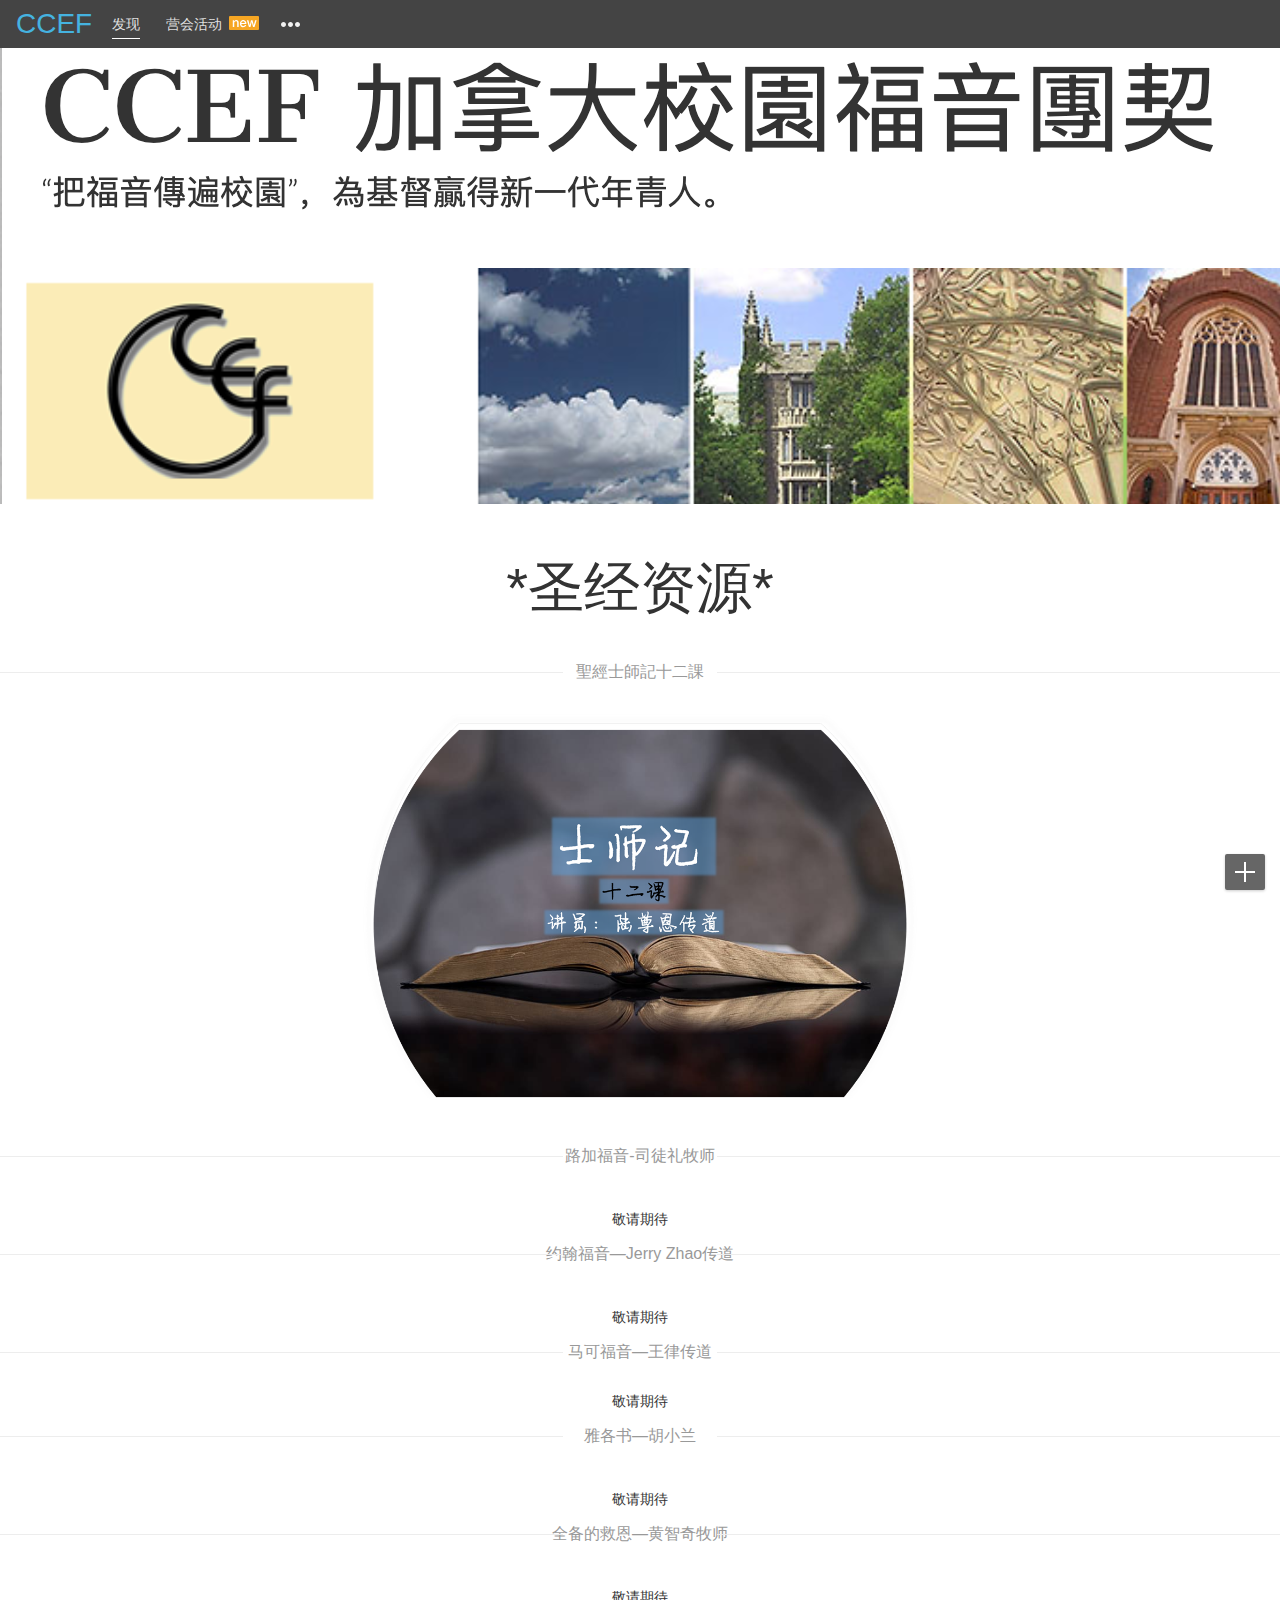
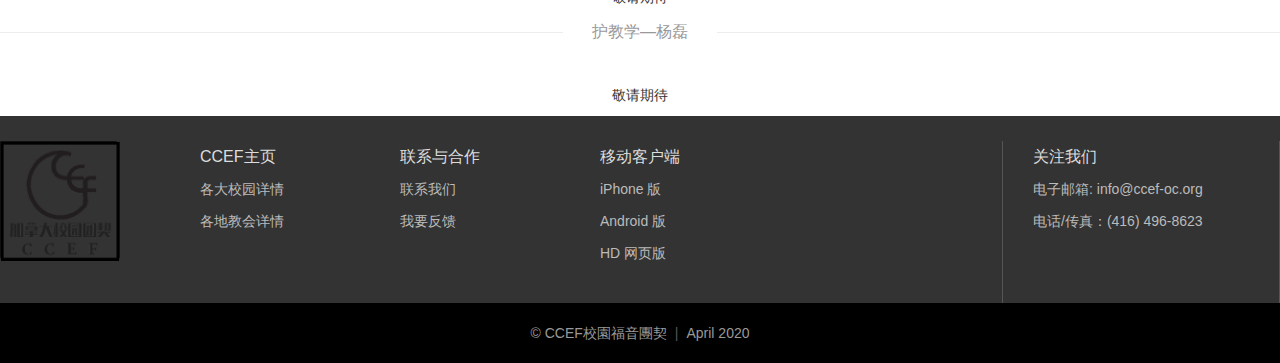
==== sub-pages/bible-resource.html @ 4d6745df "new video updated" ====
<!DOCTYPE html>
<html lang="en" dir="ltr">

<head>
  <meta charset="UTF-8">
  <meta name="viewport" content="width=device-width, initial-scale=1">
  <title>ccef圣经资源</title>
  <link rel="shortcut icon" href="../favicons/ccef.png">
  <link rel="stylesheet" href="../css/index.css">
  <link rel="stylesheet" href="../css/reset.css">
  <link rel="stylesheet" href="../css/video.css">
  <script src="http://www.jq22.com/jquery/1.11.1/jquery.min.js"></script>
  <script type="text/javascript" src="../js/videoLunbo.js"></script>
</head>

<body>
  <header class="header" id="header">
    <div class="header-bg"></div>
    <div class="header-top">
      <div class="container">
        <div class="header-logo"><a href="../index.html">CCEF</a></div>
        <nav class="header-nav">
          <a href="#" class="item item-cur">发现</a>
          <a href="#" class="item new-icon">营会活动<i></i></a>
          <a href="#" class="nav-more"></a>
          <div class="nav-more__hover">
            <div class="wrapper">
              <div class="top-part">
                <a href="#">圣经资源</a>
                <a href="#">团契通讯录</a>
                <a href="#">事工训练</a>
              </div>
              <div class="middle-part">
                <a href="#">影音区</a>
                <a href="#">代祷与支持</a>
                <a href="#">团契分布地图</a>
                <a href="#">见证分享</a>
                <a href="#"><b>兴趣/生活 »</b></a>
              </div>
              <div class="bottom-part">
                <i class="pin-icon sprite_icon"></i>
                <a href="#">周刊/电子报</a>
                <span class="dot">·</span>
                <a href="#">反馈</a>
                <span class="dot">·</span>
                <a href="#">联系我们</a>
              </div>
            </div>
          </div>
        </nav>
      </div>
    </div>
    <!-- <div class="banner">
            <h2 class="banner-titlte camp-banner-title">圣经资源</h2>
            <div></div>
        </div>  -->
  </header>
  <h1 style="text-align: center;font-size: 4em;">*圣经资源*</h1>
  <br><br>
  <!-- <h2 class="camp-title">士師記釋經</h2> -->
  <div class="recommend-line">
    <span> 聖經士師記十二課</span>
  </div>

  <!-- 这里改视频源 -->
  <br>
  <img onclick="showVideo()" src="../images/judges01.png" alt="士师记十二课" class="judges-image">
  <!-- <button onclick="showVideo()" class="but">展开全部内容</button> -->
  <div id="myVideo">
    <ul class="grid-item">
      <li class="item1">
        <a href="https://vimeo.com/412571319/4bfa727468" target="_blank"><img src="../images/t1.png" alt="士师记十二课第一讲" height="120"
            width="200"></a>
        <br>
        <div class="sub-files">
          <a
            href="https://www.dropbox.com/sh/evm01bexd544ts5/AAC2Edf_qOU0xPxLd4BR18THa/%E7%AC%AC%E4%B8%80%E8%AC%9B%20%E5%A3%AB%E5%B8%AB%E8%A8%98%E4%B8%AD%E7%9A%84%E7%9B%9F%E7%B4%84?dl=0&preview=%E5%A3%AB%E5%B8%AB%E8%A8%98%E9%87%8B%E7%B6%93+%E7%AC%AC%E4%B8%80%E8%AC%9B+%E5%A3%AB%E5%B8%AB%E8%A8%98%E4%B8%AD%E7%9A%84%E7%9B%9F%E7%B4%84.pdf&subfolder_nav_tracking=1">第一课讲义</a>

          <a href="#">讨论问题</a>
        </div>

        <br>
      </li>
      <li class="item2">

        <a href="https://vimeo.com/412990189/4ad8334c1e" target="_blank"><img src="../images/t2.png" alt="video02" height="120"
            width="200"></a>
        <br>
        <div class="sub-files">
          <a
            href="https://www.dropbox.com/sh/evm01bexd544ts5/AAA2pGKLl_ILybPjwpTIBqUUa/%E7%AC%AC%E4%BA%8C%E8%AC%9B%20%E6%9C%AA%E5%BE%97%E4%B9%8B%E5%9C%B0%E7%9A%84%E6%88%B0%E4%BA%8B?dl=0&preview=%E7%AC%AC%E4%BA%8C%E8%AA%B2+%E6%9C%AA%E5%BE%97%E4%B9%8B%E5%9C%B0%E7%9A%84%E6%88%B0%E4%BA%8B.pdf&subfolder_nav_tracking=1">第二课讲义</a>
          <a href="#">讨论问题</a>
        </div>

      </li>
      <li class="item3">
        <a href="https://vimeo.com/413588230/163e81ae4b" target="_blank"><img src="../images/t3.png" alt="video3" height="120"
            width="200"></a>
        <br>
        <div class="sub-files">
          <a
            href="https://www.dropbox.com/sh/evm01bexd544ts5/AADcCcHtgafVm-dSKGqeUeQfa/%E7%AC%AC%E4%B8%89%E8%AC%9B%20%E4%BB%A5%E8%89%B2%E5%88%97%E9%A0%98%E8%A2%96%E5%8D%B1%E6%A9%9F?dl=0&preview=%E7%AC%AC%E4%B8%89%E8%AA%B2+%E4%BB%A5%E8%89%B2%E5%88%97%E9%A0%98%E8%A2%96%E5%8D%B1%E6%A9%9F.pdf&subfolder_nav_tracking=1">第三课讲义</a>
          <a href="#">讨论问题</a>
        </div>

      </li>
      <li class="item4">
        <a href="https://vimeo.com/413833902/b96d510852" target="_blank"><img src="../images/t4.png" alt="video3" height="120"
            width="200"></a>
        <br>
        <div class="sub-files">
          <a
            href="https://www.dropbox.com/sh/evm01bexd544ts5/AAChiiKG7rHcbLHUHvMSNSvua/%E7%AC%AC%E5%9B%9B%E8%AC%9B%20%E4%BB%A5%E8%89%B2%E5%88%97%E6%94%AF%E6%B4%BE%E5%90%8C%E7%9B%9F?dl=0&preview=%E7%AC%AC%E5%9B%9B%E8%AC%9B+%E4%BB%A5%E8%89%B2%E5%88%97%E6%94%AF%E6%B4%BE%E5%90%8C%E7%9B%9F.pdf&subfolder_nav_tracking=1">第四课讲义</a>
          <a href="#">讨论问题</a>
        </div>

      </li>
      <li class="item5">
        <a href="https://vimeo.com/415255804/fe00890f4e" target="_blank"><img src="../images/t5.png" alt="video3" height="120"
            width="200"></a>
        <br>
        <div class="sub-files">
          <a
            href="https://www.dropbox.com/sh/evm01bexd544ts5/AAASzfKOjHSFF2-lIldcTeX8a/%E7%AC%AC%E4%BA%94%E8%AC%9B%20%E4%BB%A5%E8%8A%B4%E4%B8%A6%E9%9D%9E%E7%9C%9F%E8%8B%B1%E9%9B%84?dl=0&preview=%E7%AC%AC%E4%BA%94%E8%AC%9B+%E4%BB%A5%E7%AC%8F%E4%B8%A6%E9%9D%9E%E7%9C%9F%E8%8B%B1%E9%9B%84.pdf&subfolder_nav_tracking=1">第五课讲义</a>
          <a href="#">讨论问题</a>
        </div>

      </li>
      <li class="item6">
        <a href="https://vimeo.com/417363621/eb24da59de" target="_blank"><img src="../images/t6.png" alt="video3" height="120"
            width="200"></a>
        <br>
        <div class="sub-files">
          <a
            href="https://www.dropbox.com/sh/evm01bexd544ts5/AABfmiipszs7FKY6M47Vvu_fa/%E7%AC%AC%E5%85%AD%E8%AC%9B%20%E4%BB%A5%E8%89%B2%E5%88%97%E6%B2%92%E5%80%8B%E7%94%B7%E4%BA%BA?dl=0&preview=%E7%AC%AC%E5%85%AD%E8%AA%B2+%E4%BB%A5%E8%89%B2%E5%88%97%E6%B2%92%E5%80%8B%E7%94%B7%E4%BA%BA.pdf&subfolder_nav_tracking=1">第六课讲义</a>
          <a href="#">讨论问题</a>
        </div>

      </li>

      <li class="item7">
        <a href="https://vimeo.com/417761684/92f4322f7b" target="_blank"><img src="../images/t7.png" alt="video3" height="120"
            width="200"></a>
        <br>
        <div class="sub-files">
          <a
            href="https://www.dropbox.com/sh/evm01bexd544ts5/AADNQYSHtYmd4BYLiMdo8t1Ka/%E7%AC%AC%E4%B8%83%E8%AC%9B%20%E5%9F%BA%E7%94%B8%E7%9A%84%E5%BF%83%E8%83%B8%E7%8B%B9%E7%AA%84?dl=0&preview=%E7%AC%AC%E4%B8%83%E8%AA%B2+%E5%9F%BA%E7%94%B8%E7%9A%84%E5%BF%83%E8%83%B8%E7%8B%B9%E7%AA%84.pdf&subfolder_nav_tracking=1">第七课讲义</a>
          <a href="#">讨论问题</a>
        </div>


      </li>
      <li class="item8">
        <a href="https://vimeo.com/419971499/24cc54b624" target="_blank"><img src="../images/t8.png" alt="video3" height="120"
            width="200"></a>
        <br>
        <div class="sub-files">
          <a
            href="https://www.dropbox.com/sh/evm01bexd544ts5/AACKoECpCquEi1qi3wHlwfK2a/%E7%AC%AC%E5%85%AB%E8%AC%9B%20%E4%BA%9E%E6%AF%94%E7%B1%B3%E5%8B%92%E6%90%9E%E6%94%BF%E8%AE%8A?dl=0&preview=%E7%AC%AC%E5%85%AB%E8%AC%9B+%E4%BA%9E%E6%AF%94%E7%B1%B3%E5%8B%92%E6%90%9E%E6%94%BF%E8%AE%8A.pdf&subfolder_nav_tracking=1">第八课讲义</a>
          <a href="#">讨论问题</a>
        </div>

      </li>
      <li class="item9">
        <a href="https://vimeo.com/420168603/4474c0dc67"target="_blank"><img src="../images/t9.png" alt="video3" height="120"
            width="200"></a>
        <br>
        <div class="sub-files">
          <a
            href="https://www.dropbox.com/sh/evm01bexd544ts5/AAB9R_2hHKIXlVsRwlkd8y1Ta/%E7%AC%AC%E4%B9%9D%E8%AC%9B%20%E8%80%B6%E5%BC%97%E4%BB%96%E7%B3%8A%E5%A1%97%E8%A8%B1%E9%A1%98?dl=0&preview=%E7%AC%AC%E4%B9%9D%E8%AC%9B+%E8%80%B6%E5%BC%97%E4%BB%96%E7%B3%8A%E5%A1%97%E8%A8%B1%E9%A1%98.pdf&subfolder_nav_tracking=1">第九课讲义</a>
          <a href="#">讨论问题</a>
        </div>

      </li>
      <li class="item10">
        <a href="https://vimeo.com/422378872/0f2b7375eb"target="_blank"><img src="../images/t10.png" alt="video3" height="120"
            width="200"></a>
        <br>
        <div class="sub-files">
          <a
            href="https://www.dropbox.com/sh/evm01bexd544ts5/AADtxtWBWSsDwp6s1FKHJKa1a/%E7%AC%AC%E5%8D%81%E8%AC%9B%20%E5%8F%83%E5%AD%AB%E8%AC%8E%E8%AA%9E%E6%9C%89%E7%A5%9E%E6%84%8F?dl=0&preview=%E7%AC%AC%E5%8D%81%E8%AC%9B+%E5%8F%83%E5%AD%AB%E8%AC%8E%E8%AA%9E%E6%9C%89%E7%A5%9E%E6%84%8F.pdf&subfolder_nav_tracking=1">第十课讲义</a>
          <a href="#">讨论问题</a>
        </div>

      </li>
      <li class="item11">
        <a href="https://vimeo.com/424656486/b12498e498" target="_blank"><img src="../images/t11.png" alt="video3" height="120"
            width="200"></a>
        <br>
        <div class="sub-files">
          <a
            href="https://www.dropbox.com/sh/evm01bexd544ts5/AABt5yWxr4pqzi3aodKloHu1a/%E7%AC%AC%E5%8D%81%E4%B8%80%E8%AC%9B%20%E5%88%A9%E6%9C%AA%E4%BA%BA%E6%95%97%E5%A3%9E%E8%81%96%E8%81%B7?dl=0&preview=%E7%AC%AC%E5%8D%81%E4%B8%80%E8%AA%B2+%E5%88%A9%E6%9C%AA%E4%BA%BA%E6%95%97%E5%A3%9E%E8%81%96%E8%81%B7.pdf&subfolder_nav_tracking=1">第十一课讲义</a>
          <a href="#">讨论问题</a>
        </div>

      </li>
      <li class="item12">
        <a href="https://vimeo.com/426893742/9e98886e3b" target="_blank"><img src="../images/t12.png" alt="video3" height="120"
            width="200"></a>
        <br>
        <div class="sub-files">
          <a
            href="https://www.dropbox.com/sh/evm01bexd544ts5/AAD5EhzHu3LHV7XFUbwhnv7Ba/%E7%AC%AC%E5%8D%81%E4%BA%8C%E8%AC%9B%20%E4%BD%86%E6%94%AF%E6%B4%BE%E9%9B%A2%E6%A3%84%E7%A5%96%E6%A5%AD?dl=0&preview=%E7%AC%AC%E5%8D%81%E4%BA%8C%E8%AC%9B+%E4%BD%86%E6%94%AF%E6%B4%BE%E9%9B%A2%E6%A3%84%E7%A5%96%E6%A5%AD.pdf&subfolder_nav_tracking=1">第十二课讲义</a>
          <a href="#">讨论问题</a>
        </div>

      </li>
    </ul>
  </div>

  <br>
  <br>
  <div class="recommend-line">
    <span>路加福音-司徒礼牧师</span>
  </div>
  <br>
  <br>
  <p>敬请期待</p>
  <div class="recommend-line">
    <span>约翰福音—Jerry Zhao传道</span>
  </div>
  <br>
  <br>
  <p>敬请期待</p>
  <div class="recommend-line">
    <span>马可福音—王律传道</span>
  </div>
  <br>
  <p>敬请期待</p>
  <div class="recommend-line">
    <span>雅各书—胡小兰</span>
  </div>
  <br>
  <br>
  <p>敬请期待</p>
  <div class="recommend-line">
    <span>全备的救恩—黄智奇牧师</span>
  </div>
  <br>
  <br>
  <p>敬请期待</p>
  <div class="recommend-line">
    <span>护教学—杨磊</span>
  </div>
  <br>
  <br>
  <p>敬请期待</p>
  <br>



  </div>

  </div>

  <!-- 底部菜单 -->
  <footer class="footer" id="footer">
    <div class="footer-column__wrapper">
      <div class="footer-column">
        <a href="#"><img class="title footer-logo" src="../favicons/ccef.png" alt="logo"></a>
        <a href="#"></a>
        <a href="#"></a>

      </div>
      <div class="footer-column">
        <a href="http://ccef-oc.org/" class="title"> CCEF主页</a>
        <a href="#">各大校园详情</a>
        <a href="#">各地教会详情</a>
      </div>

      <div class="footer-column">
        <a href="#" class="title">联系与合作</a>
        <a href="#">联系我们</a>
        <a href="#">我要反馈</a>
      </div>
      <div class="footer-column">
        <a href="#" class="title">移动客户端</a>
        <a href="#">iPhone 版</a>
        <a href="#">Android 版</a>
        <a href="#">HD 网页版</a>
      </div>

      <div class="footer-column footer-followus">
        <a href="#" class="title">关注我们</a>
        <a href="#">电子邮箱: info@ccef-oc.org</a>
        <a href="#">电话/传真：(416) 496-8623</a>
        <a href="#"></a>
      </div>
    </div>
    <div class="footer-copyright">
      <p>© CCEF校園福音團契<span class="divider">|</span><a href="#">April 2020</a></p>
    </div>
    <div class="elevator-wrap">
      <a href="javascript:;" id="plus"></a>
      <div id="plus_popup">
        <a href="#header"><i class="icon-upload"></i>回到顶部</a>
        <a href="#footer"><i class="icon-tool"></i>去到底部</a>
      </div>
    </div>
  </footer>
  <script src="../js/jquery.js"></script>
  <script src="../js/script.js"></script>
  <script src="../js/bible.js"></script>

</body>

</html>
---- css/index.css ----
* {box-sizing: border-box;}
.mySlides {display: none;}
img{vertical-align: middle;}



/* ====== public ====== */
.sprite_icon {
  background: url(../images/page_icons.svg) no-repeat;
}
.clearfix {
  zoom: 1;
  width: auto;
}
.clearfix:after {
  content: "020";
  height: 0;
  display: block;
  clear: both;
  visibility: hidden;
  width: auto;
}
.clearfix1 {
  zoom:1.2;
}
.clearfix1:after {
  content: "020";
  height: 0;
  display: block;
  clear: both;
  visibility: hidden;
}

/* ====== search ====== */
.search {
  position: relative;
}
.search-text {
  float: left;
  padding: 0 12px;
  border-radius: 2px;
  box-sizing: border-box;
  color: #a9a9a9;
  font-size: 14px;
  width: auto;
}
.search-btn {
  float: left;
  position: absolute;
  right: 0;
  top: 0;
}



/* ====== header ====== */

.header {
  position: relative;
  width: 100%;
  height: 560px;
}
.header-bg {
  width: auto;
  height: 90%;
  background-attachment: fixed;
  background: url(../images/bg-v2.png) no-repeat;
  padding-bottom: 0;
  margin-bottom: 0em;
  margin-left: auto;
  margin-right: auto;
  
}
.header-top {
  position: absolute;
  left: 0;
  top: 0;
  width: 100%;
  height: 48px;
  background-color: #444;
}
.header-top .container {
  width: 1248px;
  margin: 0 auto;
}
.header-logo {
  display: block;
  margin: 10px auto;
  float: left;
  font-size: 28px;
  color: #f2f2f2;
}
.header-logo a{
  color: #45b3e0;
}
.header-nav {
  float: left;
  padding: 10px 22px 0 20px;
}
.header-nav .item {
  float: left;
  line-height: 28px;
  margin-right: 26px;
  color: rgba(255, 255, 255, .85);
}
.header-nav .item-cur,
.header-nav .item:hover {
  text-decoration: none;
  border-bottom: 1px solid #fff;
}
.header-nav .new-icon {
  position: relative;
  margin-right: 20px;
}
.header-nav .new-icon i {
  display: inline-block;
  width: 30px;
  height: 14px;
  margin-left: 7px;
  margin-bottom: 4px;
  vertical-align: middle;
  background: url(../images/header_new.svg) no-repeat;
}
.header-nav .nav-more {
  position: relative;
  float: left;
  width: 24px;
  height: 28px;
  background: url(../images/page_icons.svg) no-repeat -50px -558px;
}
.header-nav .nav-more__hover {
  display: none;
  position: absolute;
  z-index: 999;
  left: 270px;
  top: 60px;
  width: 310px;
  height: 270px;
  background-color: #fff;
  box-shadow: 0 1px 6px rgba(0,0,0,.2);
}
.header-nav .nav-more__hover:after {
  content: "";
  position: absolute;
  left: 131px;
  top: -9px;
  width: 18px;
  height: 10px;
  background: url(../images/header_arrow.png) no-repeat;
}
.header-nav .nav-more__hover .wrapper {
  padding: 0 20px;
}
.header-nav .nav-more__hover .top-part {
  height: 54px;
  line-height: 54px;
  font-size: 0;
  block-size: initial;
}

.header-nav .nav-more__hover .top-part a {
  display: inline-flex;
  inline-size: auto;


}
.header-nav .nav-more__hover .middle-part a,
.header-nav .nav-more__hover .bottom-part a {
  display: inline-block;
}
.header-nav .nav-more__hover .top-part a {
  font-size: 16px;
  color: #222;
  font-weight: 700;
}
.header-nav .nav-more__hover .top-part a:nth-child(1),
.header-nav .nav-more__hover .top-part a:nth-child(2) {
  width: 100px;

}
.header-nav .nav-more__hover .top-part a:hover {
  color: #c90000;
}
.header-nav .nav-more__hover .middle-part {
  padding: 16px 0;
  border-top: 1px solid #ddd;
  border-bottom: 1px solid #ddd;
  font-size: 0;
}
.header-nav .nav-more__hover .middle-part a {
  width: 50%;
  line-height: 26px;
  font-size: 14px;
}
.header-nav .nav-more__hover .middle-part b {
  font-weight: 700;
}
.header-nav .nav-more__hover .bottom-part {
  position: relative;
  padding-top: 8px;
  padding-left: 30px;
  font-size: 0;
}
.header-nav .nav-more__hover .bottom-part .pin-icon {
  position: absolute;
  left: 0px;
  top: 8px;
  width: 26px;
  height: 26px;
  background-position: 7px -302px;
  border: 1px solid #ededed;
}
.header-nav .nav-more__hover .bottom-part .pin-icon:hover {
  background-position: -43px -302px;
}
.header-nav .nav-more__hover .bottom-part a {
  line-height: 28px;
  margin: 0 8px;
  color: #999;
  font-size: 14px;
}
.header-nav .nav-more__hover .bottom-part span {
  display: inline-block;
  line-height: 28px;
  color: #999;
  font-size: 14px;
}
.header-user {
  float: right;
  margin-top: 8px;
}
.header-user .register,
.header-user .login {
  float: left;
  width: 52px;
  height: 34px;
  line-height: 34px;
  text-align: center;
  margin-left: 10px;
  color: #fff;
  border-radius: 2px;
}
.header-user .register:hover,
.header-user .login:hover {
  text-decoration: none;
}
.header-user .register {
  background-color: rgba(201,0,0,.6);
  border: 1px solid transparent;
}
.header-user .register:hover {
  background-color: rgba(201,0,0,.9);
}
.header-user .login {
  border: 1px solid rgba(255, 255, 255, .8);
  box-sizing: border-box;
}
.header-user .login:hover {
  color: #444;
  background-color: #fff;
}
.header-top .search {
  position: absolute;
  display: none;
  left: 438px;
  top: 8px;
}
.header-top .search-text {
  width: 527px;
  height: 34px;margin-left: 400px;
  line-height: 34px;
  border: 1px solid #ddd;
  background-color: #fafafa;
}
.header-top .search-text:hover {
  border-color: #bbb;
  background-color: #fff;
}
.header-top .search-btn {
  width: 32px;
  height: 32px;
  background-position: 5px -93px;
}
.header .search-btn:hover {
  background-position: -45px -93px;
}
.header-top__fixed {
  position: fixed;
  z-index: 999;
  left: 0;
  top: 0;
  background-color: #fff;
}
.header-top__fixed .header-logo {
  float: left;
  width: 80px;
  height: 28px;
  margin-top: 10px;
  color: #000;
}
.header-top__fixed .header-nav .item {
  color: #333;
}
.header-top__fixed .header-nav .item-cur,
.header-top__fixed .header-nav .item:hover {
  color: #c90000;
}
.header-top__fixed .nav-more {
  background-position: 0 -248px;
}
.header-top__fixed .header-user .register {
  background: linear-gradient( #E53E49, #D43636);
  box-shadow: inset 0 1px 0 rgba(255,255,255,.08),0 1px 0 rgba(255,255,255,.3);
}
.header-top__fixed .header-user .register:hover {
  background: linear-gradient( #F45D68, #E54646);
}
.header-top__fixed .header-user .login {
  color: #333;
  background: linear-gradient( #FAFAFA, #F2F2F2);
  border-color: #D9D9D9;
}
.header-top__fixed .header-user .login:hover {
  background: linear-gradient(#FFF, #F7F7F7);
  border-color: #ccc;
}
.header-top__fixed .search {
  display: block;
}



/* Number text (1/3 etc) */
.numbertext {
  color: #f2f2f2;
  font-size: 12px;
  padding: 8px 12px;
  position: absolute;
  top: 0;
}

/* The dots/bullets/indicators */
.dot {
  height: 15px;
  width: 15px;
  margin: 0 2px;
  background-color: #bbb;
  border-radius: 50%;
  display: inline-block;
  transition: background-color 0.6s ease;
}

.active {
  background-color: #717171;
}

/* Fading animation */
.fade {
  -webkit-animation-name: fade;
  -webkit-animation-duration: 1.5s;
  animation-name: fade;
  animation-duration: 1.5s;
}

@-webkit-keyframes fade {
  from {opacity: .4} 
  to {opacity: 1}
}

@keyframes fade {
  from {opacity: .4} 
  to {opacity: 1}
}




/* ===== Banner =====*/
.banner {
  position: absolute;
  top: 120px;
  left: 50%;
  width: 558px;
  margin-left: -279px;
}
.banner-titlte {
  width: 100%;
  text-align: center;
  font-size: 2em;
  color: whitesmoke;
}

.banner .search {
  margin-top: 40px;
}
.banner .search-text {
  width: 558px;
  height: 36px;
  border: 1px solid rgba(255, 255, 255, .8);
  background-color: rgba(0, 0, 0, .15);
  color: white;
}
.banner .search:hover .search-text {
  border: 1px solid rgba(255, 255, 255, 1);
  background-color: rgba(0, 0, 0, .3);
}
.banner .search-btn {
  width: 40px;
  height: 36px;
  background: url(../images/icon-search.svg) no-repeat 9px 7px;
}
.banner .search:hover .search-btn {
  background-position: 9px -43px;
}
.banner .search-hot {
  width: 100%;
  line-height: 38px;
  text-align: center;
  color: #ddd;
}
.banner .search-hot a {
  display: inline;
  color: #fff;
}
.header-bg__info {
  position: absolute;
  right: 50px;
  bottom: 0;
  line-height: 56px;
  color: #fff;
}
.header-bg__info a {
  display: inline;
  color: rgba(255, 255, 255, .85);
}
.header-bg__info a:hover {
  color: #fff;
}


/* ====== main ====== */
.recommend-line,
.getMore-line {
  position: relative;
  padding: 20px 0;
}
.recommend-line:before,
.recommend-line:after,
.getMore-line:before,
.getMore-line:after {
  content: "";
  position: absolute;
  top: 28px;
  width: 44%;
  border-top: 1px solid #ededed;
}
.recommend-line:before,
.getMore-line:before {
  left: 0;
}
.recommend-line:after,
.getMore-line:after {
  right: 0;
}
.recommend-line span {
  display: block;
  text-align: center;
  font-size: 16px;
  color: #999;
}
.getMore-line:before,
.getMore-line:after {
  width: 22%;
  top: 38px;
}
.getMore-line a {
  display: block;
  padding: 10px;
  text-align: center;
  margin: 0 auto;
  width: 49%;
  color: #999;
  background-color: #f7f7f7;
}
.getMore-line a:hover {
  text-decoration: none;
}
.main {
  padding-bottom: 42px;
}
.main-inner {
  width: 1248px;
  margin: 0 auto;
}
.main-list__wrapper {
  display: grid;
  grid-template-columns: auto auto auto auto auto;
  margin-right: -12px;
  align-items: center;
  text-align: center;
  margin-left: auto;
  margin-right: auto;
  width: auto;
  padding-left: 10px;
  margin-left: auto;
  
}
.main-list__wrapper a {
  position: relative;
  overflow: hidden;
  float: left;
  width: 164px;
  height: 70px;
  margin-right: 16px;
  border-radius: 5px;
}
.main-list__wrapper img {
  opacity: .9;
}
.main-list__wrapper a:hover img {
  opacity: 1;
}
.main-list__wrapper span {
  position: absolute;
  left: 0;
  top: 0;
  width: 100%;
  line-height: 70px;
  font-size: 20px;
  color: #fff;
  text-align: center;
  font-weight: 700;
}

/* ===== video ====== */

.grid-item {
  display: grid;
  grid-template-columns: auto auto auto;
  grid-row-gap: 5px;
  padding: 1px 1px 1px 0px;
  
}
.item1{
  grid-template-areas: 1/1/2/2;
}
.item1 img{
  border: solid 2px;
}

.item2{
  
  grid-template-areas: 1/2/2/3;
}

.item2 img{
  border: solid 2px;
}

.item3{
  
  grid-template-areas: 1/3/2/4;
}

.item3 img{
  border: solid 2px;
}

.item4{
  grid-template-areas: 2/1/3/2;
}

.item4 img{
  border: solid 2px;
}

.item5{
  grid-template-areas: 2/2/3/3;
}

.item5 img{
  border: solid 2px;
}

.item6{
  grid-template-areas: 2/3/3/4;
}

.item6 img{
  border: solid 2px;
}


.item7{
  grid-template-areas: 2/3/3/4;
}

.item7 img{
  border: solid 2px;
}

.item8{
  grid-template-areas: 3/1/4/2;
}

.item8 img{
  border: solid 2px;
}

.item9{
  grid-template-areas: 3/3/4/4;
}

.item9 img{
  border: solid 2px;
}

.item10{
  grid-template-areas: 4/1/5/2;
}
.item10 img{
  border: solid 2px;
}

.item11{
  grid-template-areas: 4/2/5/3;
}
.item11 img{
  border: solid 2px;
}

.item12{
  grid-template-areas: 4/3/5/4;
}
.item12 img{
  border: solid 2px;
}



.video {
  width: 100%;
  height: 100%;
  justify-content: center;
  margin-top: 30px;
  margin-bottom: 30px;
  margin-left: auto;
  margin-right: auto;
}
iframe {
  margin: auto;
  align-content: center;
  justify-content: center;
}

#full-width {
  margin-left: 100px;
  margin-right: 100px;
  height: 100%;
}

.button:hover {
  opacity: 0.8;
}

.button a {
  text-decoration: none;
}

.link-button1 {
  border: 3px solid;
  border-color: #45b3e0;
  border-radius: 7px;
  width: 720px;
  text-align: center;
  margin-left: auto;
  margin-right: auto;
  text-decoration: none;

}

.link-button1 h1 {
  font-size: 20px;
  color: #45b3e0;
  text-decoration: none;
  text-align: center;
  width: auto;
}

.link-button2 {
  border: 3px solid;
  border-color: #fff;
  border-radius: 7px;
  justify-content: center;
}

/* sub-links */
.sub-files a{
  display: inline;
}
#myVideo {
  display: none;
  width: 100%;
  padding: 50px 0;
  text-align: center;
  
  

}
.but {
  font-size: 2em;
  border: solid 1px;
  border-radius: 5px;
  background-color: lightblue;
  padding: 1px 1px 1px 1px;
}
/* =====training styles =====*/
.collapsible{
  background-color: #777;
  color: white;
  cursor: pointer;
  padding: 18px;
  width: 100%;
  border: none;
  text-align: center;
  outline: none;
  font-size: 15px;

}
.active, .collapsible:hover {
  background-color: #555;
}

.collapsible::after {
  content: "\002B";
  color: white;
  font-weight: bold;
  float: right;
  margin-left: 5px;
}

.active::after {
  content: "\2212";
}

.train-text {
  padding: 0 18px;
  max-height: 0;
  overflow: hidden;
  transition: max-height 0.2s ease-out;
  background-color: #f1f1f1;
}
.but2 {
  border: solid black 0.1px;
  padding: 0px 0.1px 0.1px 0.1px;
  background-color: lightskyblue;
  color: #bbb;
  font-family: 'Gill Sans', 'Gill Sans MT', Calibri, 'Trebuchet MS', sans-serif;
}

.but3 {
  border: solid black 0.1px;
  padding: 0px 0.1px 0.1px 0.1px;
  background-color: bisque;
  font-family: 'Gill Sans', 'Gill Sans MT', Calibri, 'Trebuchet MS', sans-serif;
}






/* ========main page tabs ====*/


/* Style tab links */
.tablink {
  background-color: #555;
  color: white;
  float: left;
  border: none;
  outline: none;
  cursor: pointer;
  padding: 14px 16px;
  font-size: 17px;
  width: 25%;
}

.tablink:hover {
  background-color: #777;
}

/* Style the tab content (and add height:100% for full page content) */
.tabcontent {
  color: white;
  display: none;
  padding: 150px 50px;
  height: 100%;
  text-align: center;
}

#Home {background-color: brown;}
#News {background-color: lightseagreen;}
#Contact {background-color: lightskyblue;}

/* ========style the sub-page camp.html=========*/
/* Style the buttons that are used to open and close the accordion panel */
.judges {
  background-color: #eee;
  color: #444;
  cursor: pointer;
  padding: 18px;
  width: 100%;
  border: none;
  text-align: left;
  outline: none;
  font-size: 15px;
  transition: 0.4s;
}

.active .judges:hover {
  background-color: #ccc;
}

.judges:after {
  content: '\002B';
  color: #777;
  font-weight: bold;
  float: right;
  margin-left: 5px;
}

.active:after {
  content: "\2212";
}

.panel {
  padding: 0 18px;
  background-color: white;
  max-height: 0;
  overflow: hidden;
  transition: max-height 0.2s ease-out;
}

.camp-title {
  font-size: 3em;
}
.camp-banner-title {
  display: inline;
  font-size: 70px;
}

.judges-content {
  display: flex;
  text-align: start;
  margin: 1px 0 1px 1px;

}
.judges-items {
  margin: 1px 1px 1px 1px;
  padding: 2px;
}
.judges-wrap {
  text-align: start;
  font-size: 2em;
  margin-left: 0;
  padding-left: 0;
  padding-bottom: 0.5em;
  
}

.judges-image {
  max-width: 700px;
  max-height: 400px;
  padding: 0 0 1em 0;
}



/* ====== footer ====== */
.footer {
  padding-top: 25px;
  padding-left: 0;
  padding-right: 0;
  width: auto;
  background-color: #333;
  justify-content: left;
  text-align: left;
  width: auto;
}
.footer-logo {
  max-width: 120px;
  max-height: 120px;
}

.footer-column__wrapper {
  position: relative;
  width: auto;
  margin: 0 auto;
  
  font-size: 0;
  
}
.footer-column {
  display: inline-block;
  width: 200px;
  height: 162px;
  vertical-align: top;
  margin: auto;
}
.footer-column a {
  line-height: 32px;
  color: #bbb;
  font-size: 14px;
}
.footer-column a:hover {
  color: #ededed;
}
.footer-column .title {
  font-size: 16px;
  color: #ddd;
}
.footer-followus {
  position: absolute;
  right: 0;
  width: 278px;
  height: 162px;
  padding-left: 30px;
  border-left: 1px solid #555;
  border-right: 1px solid #555;
}
.footer-followus a.weixin {
  position: relative;
}
.footer-followus .orcode {
  display: none;
  position: absolute;
  right: 30px;
  bottom: 15px;
}
.footer-followus a.weixin:hover .orcode {
  display: block;
}
.footer-copyright {
  width: 100%;
  height: 60px;
  line-height: 60px;
  text-align: center;
  color: #999;
  background-color: #000;
}
.footer-copyright .divider {
  display: inline-block;
  margin: 0 8px;
  color: #555;
}
.footer-copyright a {
  display: inline;
  color: #999;
}

/* ====== elevator ====== */
.elevator-wrap {
  position: fixed;
  z-index: 999;
  right: 15px;
  bottom: 10px;
}
#elevator,
#plus {
  width: 40px;
  height: 36px;
  box-shadow: 0 1px 3px rgba(0,0,0,.2);
  background: rgba(0,0,0,.6) url(../images/elevator_icon.png) no-repeat;
  border-radius: 2px;
}
#elevator:hover,
#plus:hover {
  background-color: rgba(0,0,0,.7);
}
#elevator {
  background-position: 8px 6px;
  margin-bottom: 6px;
}
#plus {
  background-position: 8px -34px;
}
#plus_popup {
  display: none;
  position: absolute;
  right: 50px;
  bottom: 0;
  padding: 10px 0;
  box-shadow: 0 1px 3px rgba(0,0,0,.2);
  background-color: #fff;
  border-radius: 2px;
}
#plus_popup:after {
  content: "";
  position: absolute;
  right: -6px;
  bottom: 14px;
  width: 6px;
  height: 11px;
  background: url(../images/plus_arrow.png) no-repeat;
}
#plus_popup a {
  display: inline-block;
  width: 142px;
  height: 38px;
  line-height: 38px;
  color: #333;
}
#plus_popup a:hover {
  text-decoration: none;
  background-color: #f2f2f2;
}
#plus_popup i {
  display: inline-block;
  width: 10px;
  height: 10px;
  margin-left: 16px;
  margin-right: 12px;
  background: url(../images/plus_icons.svg) no-repeat;
}
#plus_popup i.icon-upload {
  background-position: 0 -480px;
}
#plus_popup i.icon-board {
  background-position: 0 -520px;
}
#plus_popup i.icon-tool {
  background-position: 0 -80px;
}

/* ====== user ====== */
.user {
  display: none;
  position: fixed;
  left: 0;
  top: 0;
  z-index: 99998;
  width: 100%;
  height: 100%;
  background-color: rgba(0, 0, 0, .3);
}
.user-inner {
  position: fixed;
  left: 50%;
  top: 50%;
  z-index: 99999;
  width: 520px;
  margin-left: -260px;
  padding: 30px 0 20px;
  background-color: #fff;
  box-shadow: 0 2px 5px rgba(0,0,0,.3);
  border-radius: 4px;
}
.user .login-logo {
  display: block;
  width: 86px;
  height: 86px;
  margin: 0 auto;
}
.user .register {
  height: 200px;
}
.user .login {
  height: 282px;
}
.user .holder {
  width: 286px;
  margin: 0 auto;
}
.user .register .holder {
  margin-top: 30px;
}
.user .with-line {
  position: relative;
  height: 16px;
}
.user .with-line:before,
.user .with-line:after {
  content: "";
  position: absolute;
  top: 7px;
  width: 50px;
  border-top: 1px solid #ededed;
}
.user .with-line:before {
  left: 0;
}
.user .with-line:after {
  right: 0;
}
.user .with-line span {
  display: block;
  text-align: center;
  color: #999;
  font-size: 16px;
}
.user .register .buttons {
  width: 336px;
  padding: 22px 0;
  font-size: 0;
  margin-left: -25px;
}
.user .register .buttons a {
  display: inline-block;
  width: 64px;
  height: 64px;
  margin: 0 10px;
  background: url(../images/login_icons.svg) no-repeat;
}
.user .register .buttons a.weibo {
  background-position: 0 0;
}
.user .register .buttons a.weibo:hover {
  background-position: 0 -80px;
}
.user .register .buttons a.qq {
  background-position: -80px 0;
}
.user .register .buttons a.qq:hover {
  background-position: -80px -80px;
}
.user .register .buttons a.weixin {
  background-position: -320px 0;
}
.user .register .buttons a.weixin:hover {
  background-position: -320px -80px;
}
.user .register .buttons a.douban {
  background-position: -160px 0;
}
.user .register .buttons a.douban:hover {
  background-position: -160px -80px;
}
.user .register a {
  color: #0099ff;
}
.user .register .use-email {
  font-size: 16px;
  text-align: center;
  line-height: 20px;
  margin-bottom: 35px;
}
.user .register .switch-login {
  position: absolute;
  right: 20px;
  bottom: 20px;
}
.user .register .switch-login a {
  display: inline-block;
}
.user .login {
  margin-top: 20px;
  margin-right: -10px;
}
.user .login .buttons {
  margin: 15px 0 20px;
  font-size: 0;
}
.user .login .buttons a {
  display: inline-block;
  width: 48px;
  height: 48px;
  margin-right: 10px;
  background: url(../images/login_icons_s.svg) no-repeat;
} 
.user .login .buttons a.weibo {
  background-position: 0 0;
}
.user .login .buttons a.weibo:hover {
  background-position: 0 -80px;
}
.user .login .buttons a.qq {
  background-position: -80px 0;
}
.user .login .buttons a.qq:hover {
  background-position: -80px -80px;
}
.user .login .buttons a.weixin {
  background-position: -160px 0;
}
.user .login .buttons a.weixin:hover {
  background-position: -160px -80px;
}
.user .login .buttons a.douban {
  background-position: -240px 0;
}
.user .login .buttons a.douban:hover {
  background-position: -240px -80px;
}
.user .login .buttons a.renren {
  margin: 0;
  background-position: -320px 0;
}
.user .login .buttons a.renren:hover {
  background-position: -320px -80px;
}
.user .mail-login {
  margin: 16px 0 12px;
}
.user .mail-login input {
  margin-bottom: 10px;
  width: 100%;
  height: 34px;
  padding: 0 10px;
  border: 1px solid #ccc;
  box-sizing: border-box;
  border-radius: 3px;
  box-shadow: inset 0 1px 2px rgba(0,0,0,.05);
  color: #777;
  background-color: #FCFCFC;
  font-size: 16px;
}
.user .mail-login input:focus {
  background-color: #fff;
}
.user .mail-login .login-up {
  width: 100%;
  height: 34px;
  line-height: 34px;
  text-align: center;
  color: #fff;
  font-size: 16px;
  background: linear-gradient( #E53E49, #D43636);
  box-shadow: inset 0 1px 0 rgba(255,255,255,.08),0 1px 0 rgba(255,255,255,.3);
  border: 1px solid #C90000;
  border-radius: 3px;
}
.user .mail-login .login-up:hover {
  text-decoration: none;
  background: linear-gradient( #F45D68, #E54646);
  box-shadow: inset 0 1px 0 rgba(255,255,255,.08),0 1px 0 rgba(255,255,255,.1);
}

.user .login .switch-register a {
  display: inline;
  color: #0099ff;
}

.user .login .switch-register .forget {
  float: left;
}
.user .login .switch-register .go-register {
  float: right;
}
.user .close {
  position: absolute;
  top: 0;
  right: 0;
  width: 36px;
  height: 36px;
  cursor: pointer;
}
.user .close span {
  position: relative;
  left: 8px;
  top: 6px;
  display: block;
  width: 18px;
  height: 18px;
  background: url(../images/user_close.png) no-repeat;
}
.user .close span:hover {
  background-position: 0 -30px;
}


/* Responsive layout - when the screen is less than 600px wide, make the two columns stack on top of each other instead of next to each other */
@media screen and (max-width: 500px) { 
  body, header, .footer, .main{
    width: auto;
    height: auto;
    margin-left: auto;
    margin-right: auto;

}
.text {font-size: 11px}

}
---- css/video.css ----
.Lunbo-video{
	/* background-color:#dc2626; */
	padding-top:0px;
	padding-bottom:50px;
}
.Lunbo-video .Lunbo-video-title{
	margin:20px auto 50px;
}

.Lunbo-video .Lunbo-video-title .Lunbo-video-h1{
	font-size:30px;
	color:#ef7700;
	height:50px;
	line-height:50px;
}
.Lunbo-video .Lunbo-video-title .Lunbo-video-h3{
	font-size:32px;
	color:#ffffff;
}
.Lunbo-video .Lunbo-video-cont{
	margin-bottom:50px;
	height: 100%;
}
.Lunbo-video li{
	list-style: none;
}
.video-lst{
	width:80%;
	margin:0 auto;
	overflow: hidden;
	zoom:1;
	/* background: #ffffff; */
}
.video-lst>div{
	float: left;
	height: 509px;
}
.video-lst>div:first-child {
	width: 5%;
	display:flex;
	align-items:center;
	justify-content:center;
	/* background: url('image\left.png') center center/cover no-repeat; */
}
.Lunbobutton{
	width: 100%;
	height: auto;
}
.video-lst>div:last-child {
	width: 5%;
	display:flex;
	align-items:center;
	justify-content:center;
	/* background: rgb(240, 13, 114); */
	/* background: url('image\right.png') center center no-repeat; */
}
.video-lst>div:nth-of-type(2){
	width: 90%;
}
.video-lst ul{
	position: relative;
}
.video-lst li{
	transition: all .6s;
	position: absolute;
	background:center center no-repeat;
	background-size: 100% 100%;}
/*.video-lst li>div{padding: 1% 1% 4%;}*/
.video-lst li video{
	width:100%;
	height:100%;
}
.video-lst li h3{
	text-align: center;
	margin-top: 2px;
	color: #1766d7;
}

.video1{
	width:18%;
	height: auto;
	/* top: 143px; */
	left: 0;
	z-index: 1;
	}/*创建5个播放框初始位置*/
.video2{
	width: 37%;
	height: auto;
	/* top: 86px; */
	left: 8%;
	z-index: 2;
}
.video3{
	width: 64%;
	height: auto;
	/* top: 0px; */
	left: 17%;
	z-index: 3;
}
.video4{
	width: 37%;
	height: auto;
	/* top: 86px; */
	left: 54%;
	z-index: 2;
}
.video5{
	width:18%;
	height: auto;
	/* top: 143px; */
	left: 82%;
	z-index: 1;}


.border-lst {
    border: 1px;
    border-radius: 0.5px;
}
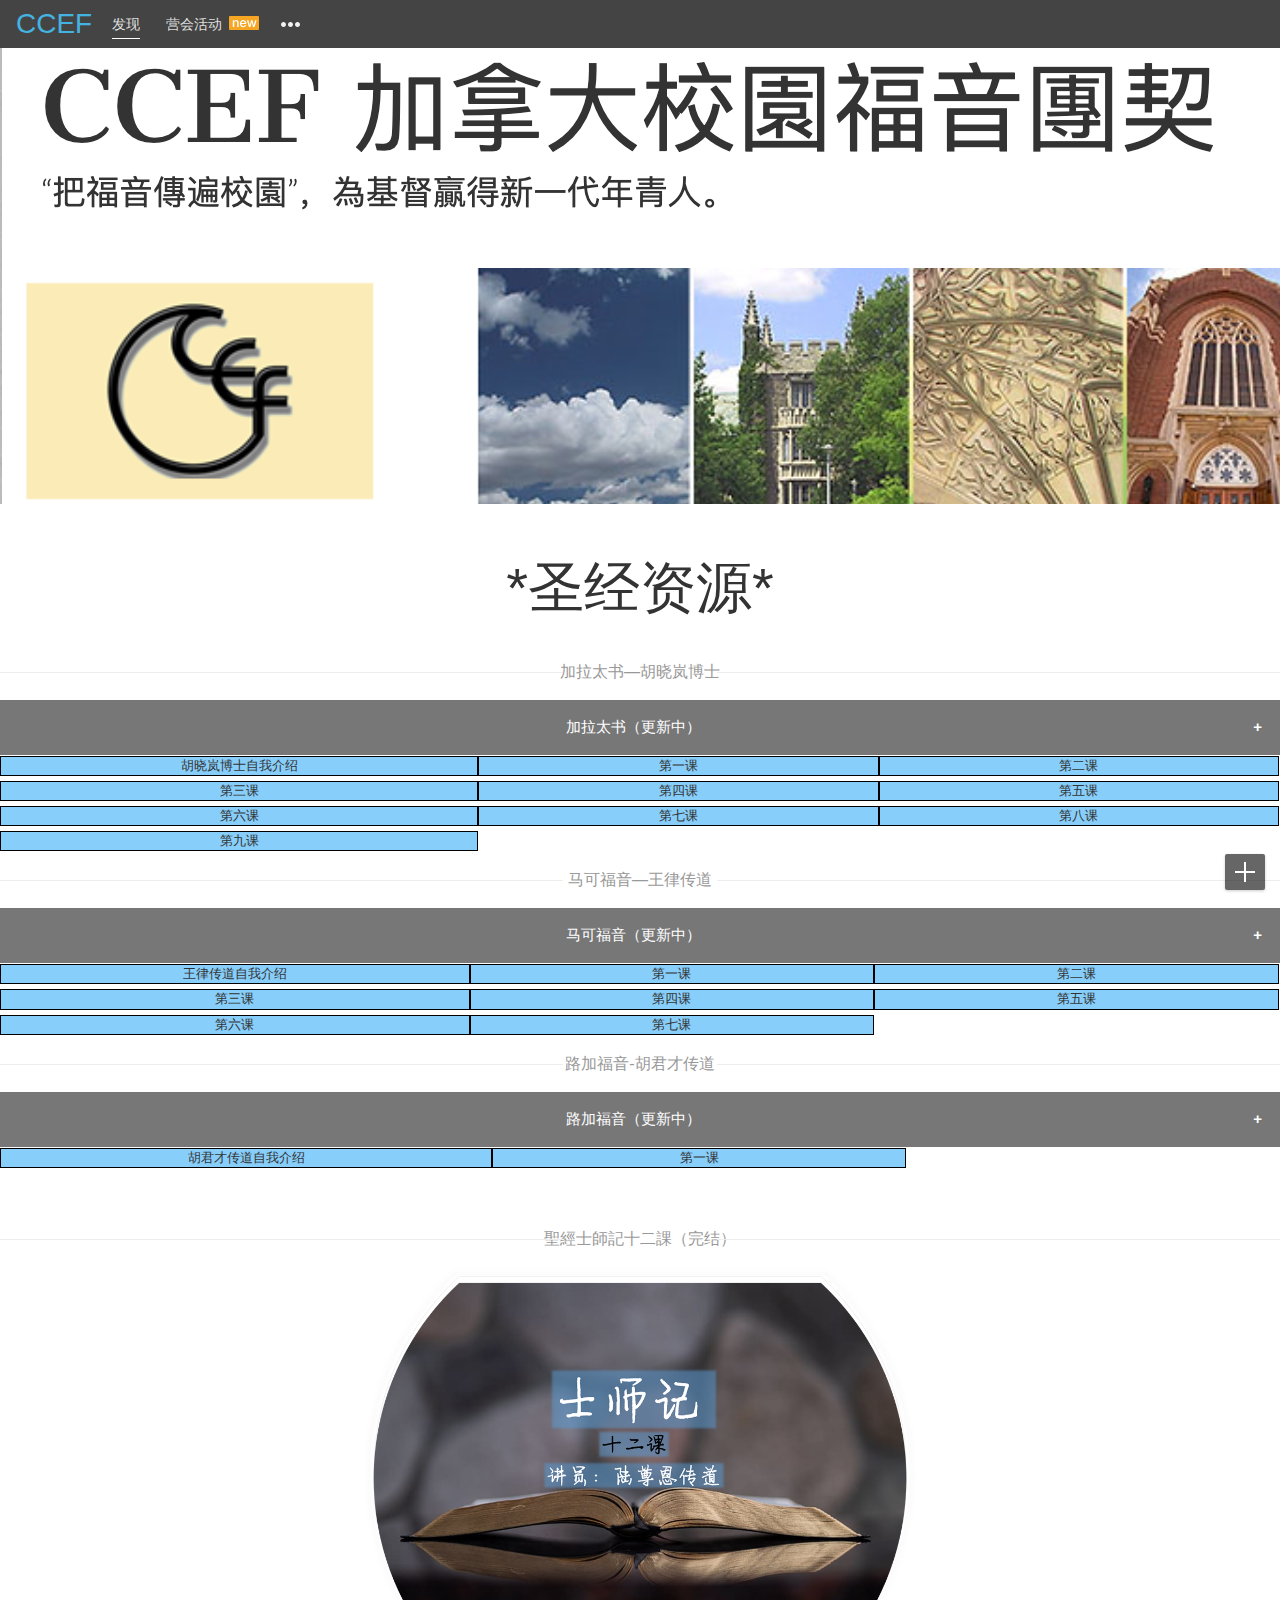
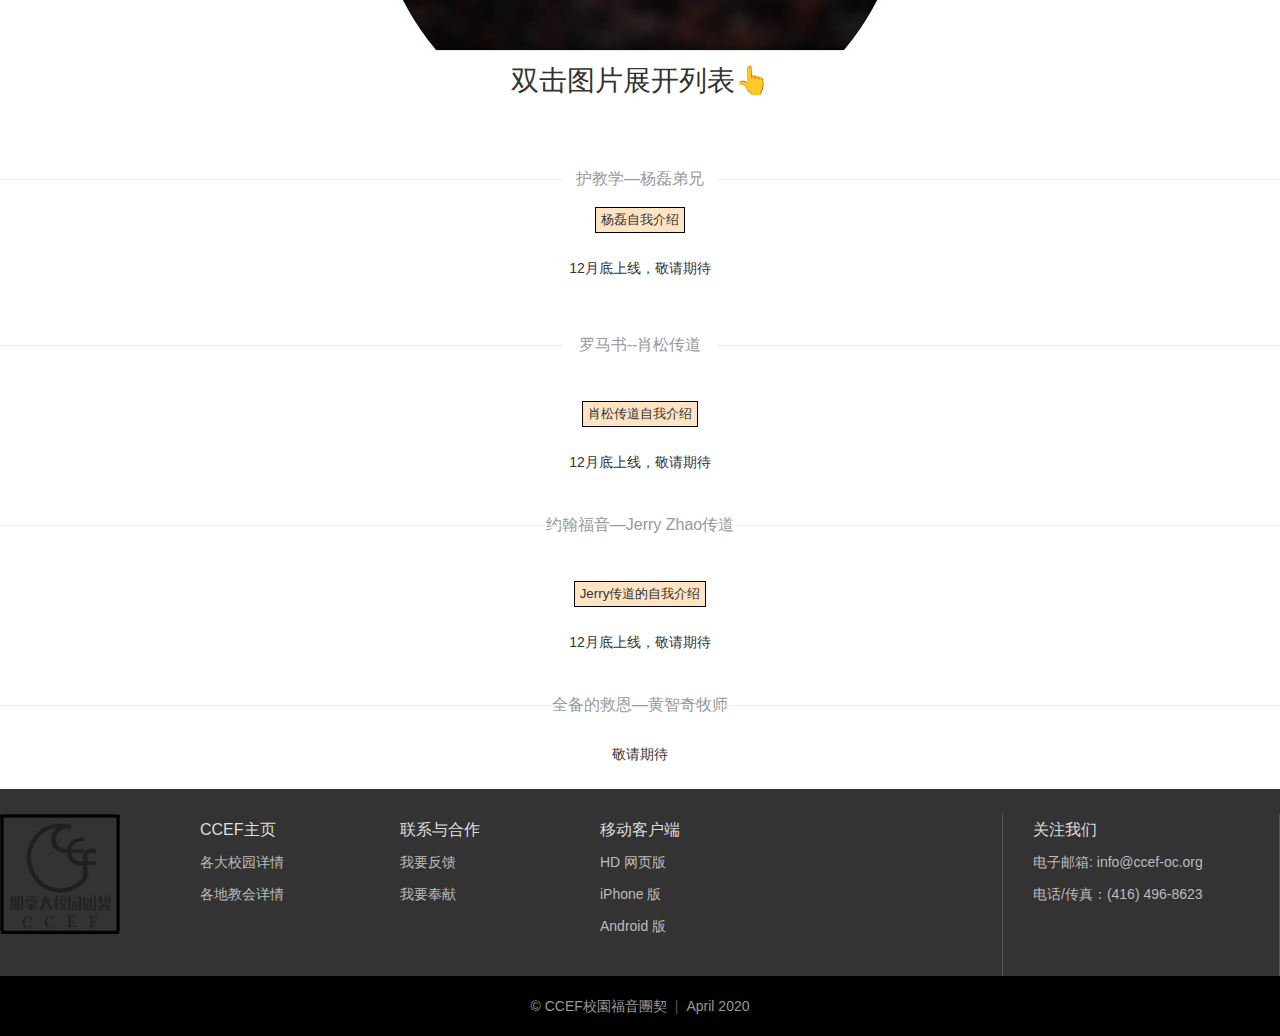
==== commit 7a8fadbe: "updated" ====
--- a/sub-pages/bible-resource.html
+++ b/sub-pages/bible-resource.html
@@ -26,16 +26,15 @@
           <div class="nav-more__hover">
             <div class="wrapper">
               <div class="top-part">
-                <a href="#">圣经资源</a>
-                <a href="#">团契通讯录</a>
-                <a href="#">事工训练</a>
+                <a href="/sub-pages/bible-resource.html">圣经资源</a>
+                <a href="https://ccef-oc.herokuapp.com/contact">团契通讯录</a>
+                <a href="/sub-pages/training.html">事工训练</a>
               </div>
               <div class="middle-part">
                 <a href="#">影音区</a>
                 <a href="#">代祷与支持</a>
-                <a href="#">团契分布地图</a>
+                <a href="https://ccef-oc.herokuapp.com/contact"><b>团契分布地图</b></a>
                 <a href="#">见证分享</a>
-                <a href="#"><b>兴趣/生活 »</b></a>
               </div>
               <div class="bottom-part">
                 <i class="pin-icon sprite_icon"></i>
@@ -57,24 +56,69 @@
   </header>
   <h1 style="text-align: center;font-size: 4em;">*圣经资源*</h1>
   <br><br>
-  <!-- <h2 class="camp-title">士師記釋經</h2> -->
-  <div class="recommend-line">
-    <span> 聖經士師記十二課</span>
-  </div>
-
   <!-- 这里改视频源 -->
-  <br>
+  <div class="recommend-line">
+    <span id="c1">加拉太书—胡晓岚博士</span>
+  </div>
+  <button class="collapsible" id="collapsible">加拉太书（更新中）</button>
+  <div class="train-list">
+    <div class="grid-item">
+      <button class="but2"><a href="https://youtu.be/atGBXu17FL8" target="_blank">胡晓岚博士自我介绍</a></button>
+      <button class="but2"><a href="https://youtu.be/E8z7RuKIx6s" target="_blank">第一课</a></button>
+      <button class="but2"><a href="https://youtu.be/Z_9THh9QIVs" target="_blank">第二课</a></button>
+      <button class="but2"><a href="https://youtu.be/LEzOnq2eUJ0" target="_blank">第三课</a></button>
+      <button class="but2"><a href="https://youtu.be/u6le6v2qdIU" target="_blank">第四课</a></button>
+      <button class="but2"><a href="https://youtu.be/j8tXdKs9b1E" target="_blank">第五课</a></button>
+      <button class="but2"><a href="https://youtu.be/3SGZiDdSEuQ" target="_blank">第六课</a></button>
+      <button class="but2"><a href="https://youtu.be/psgcBxHzG50" target="_blank">第七课</a></button>
+      <button class="but2"><a href="https://youtu.be/0AEjZiJ16fw" target="_blank">第八课</a></button>
+      <button class="but2"><a href="https://youtu.be/DX-2pdDcOpU" target="_blank">第九课</a></button>
+    </div>
+  </div>
+  <div class="recommend-line">
+    <span>马可福音—王律传道</span>
+  </div>
+  <button class="collapsible" id="collapsible">马可福音（更新中）</button>
+  <div class="train-list">
+    <div class="grid-item">
+      <button class="but2"><a href="https://youtu.be/736XCExW5fE" target="_blank">王律传道自我介绍</a></button>
+      <button class="but2"><a href="https://youtu.be/Kmm1w5lRzGk" target="_blank">第一课</a></button>
+      <button class="but2"><a href="https://youtu.be/_LtJ8rOl_y4" target="_blank">第二课</a></button>
+      <button class="but2"><a href="https://youtu.be/xJx3KljoKZs" target="_blank">第三课</a></button>
+      <button class="but2"><a href="https://youtu.be/zvYufmGQ4vo" target="_blank">第四课</a></button>
+      <button class="but2"><a href="https://youtu.be/YIs0FYYnGvk" target="_blank">第五课</a></button>
+      <button class="but2"><a href="https://youtu.be/QlmSsLGn9to" target="_blank">第六课</a></button>
+      <button class="but2"><a href="https://youtu.be/b6-RXIgUP2E" target="_blank">第七课</a></button>
+    </div>
+  </div>
+
+  <div class="recommend-line">
+    <span>路加福音-胡君才传道</span>
+  </div>
+  <button class="collapsible" id="collapsible">路加福音（更新中）</button>
+  <div class="train-list">
+    <div class="grid-item">
+      <button class="but2"><a href="https://youtu.be/8P9tI5DGkpE" target="_blank">胡君才传道自我介绍</a></button>
+      <button class="but2"><a href="https://youtu.be/EkzoiN7i5JQ" target="_blank">第一课</a></button>
+    </div>
+  </div>
+  <br>
+  <br>
+  <br>
+  <div class="recommend-line">
+    <span> 聖經士師記十二課（完结）</span>
+  </div>
   <img onclick="showVideo()" src="../images/judges01.png" alt="士师记十二课" class="judges-image">
   <!-- <button onclick="showVideo()" class="but">展开全部内容</button> -->
   <div id="myVideo">
     <ul class="grid-item">
       <li class="item1">
-        <a href="https://vimeo.com/412571319/4bfa727468" target="_blank"><img src="../images/t1.png" alt="士师记十二课第一讲" height="120"
-            width="200"></a>
-        <br>
-        <div class="sub-files">
-          <a
-            href="https://www.dropbox.com/sh/evm01bexd544ts5/AAC2Edf_qOU0xPxLd4BR18THa/%E7%AC%AC%E4%B8%80%E8%AC%9B%20%E5%A3%AB%E5%B8%AB%E8%A8%98%E4%B8%AD%E7%9A%84%E7%9B%9F%E7%B4%84?dl=0&preview=%E5%A3%AB%E5%B8%AB%E8%A8%98%E9%87%8B%E7%B6%93+%E7%AC%AC%E4%B8%80%E8%AC%9B+%E5%A3%AB%E5%B8%AB%E8%A8%98%E4%B8%AD%E7%9A%84%E7%9B%9F%E7%B4%84.pdf&subfolder_nav_tracking=1">第一课讲义</a>
+        <a href="https://vimeo.com/412571319/4bfa727468" target="_blank"><img src="../images/t1.png" alt="士师记十二课第一讲"
+            height="120" width="200"></a>
+        <br>
+        <div class="sub-files">
+          <a href="https://www.dropbox.com/sh/evm01bexd544ts5/AAC2Edf_qOU0xPxLd4BR18THa/%E7%AC%AC%E4%B8%80%E8%AC%9B%20%E5%A3%AB%E5%B8%AB%E8%A8%98%E4%B8%AD%E7%9A%84%E7%9B%9F%E7%B4%84?dl=0&preview=%E5%A3%AB%E5%B8%AB%E8%A8%98%E9%87%8B%E7%B6%93+%E7%AC%AC%E4%B8%80%E8%AC%9B+%E5%A3%AB%E5%B8%AB%E8%A8%98%E4%B8%AD%E7%9A%84%E7%9B%9F%E7%B4%84.pdf&subfolder_nav_tracking=1"
+            target="_blank">第一课讲义</a>
 
           <a href="#">讨论问题</a>
         </div>
@@ -83,76 +127,76 @@
       </li>
       <li class="item2">
 
-        <a href="https://vimeo.com/412990189/4ad8334c1e" target="_blank"><img src="../images/t2.png" alt="video02" height="120"
-            width="200"></a>
-        <br>
-        <div class="sub-files">
-          <a
-            href="https://www.dropbox.com/sh/evm01bexd544ts5/AAA2pGKLl_ILybPjwpTIBqUUa/%E7%AC%AC%E4%BA%8C%E8%AC%9B%20%E6%9C%AA%E5%BE%97%E4%B9%8B%E5%9C%B0%E7%9A%84%E6%88%B0%E4%BA%8B?dl=0&preview=%E7%AC%AC%E4%BA%8C%E8%AA%B2+%E6%9C%AA%E5%BE%97%E4%B9%8B%E5%9C%B0%E7%9A%84%E6%88%B0%E4%BA%8B.pdf&subfolder_nav_tracking=1">第二课讲义</a>
+        <a href="https://vimeo.com/412990189/4ad8334c1e" target="_blank"><img src="../images/t2.png" alt="video02"
+            height="120" width="200"></a>
+        <br>
+        <div class="sub-files">
+          <a href="https://www.dropbox.com/sh/evm01bexd544ts5/AAA2pGKLl_ILybPjwpTIBqUUa/%E7%AC%AC%E4%BA%8C%E8%AC%9B%20%E6%9C%AA%E5%BE%97%E4%B9%8B%E5%9C%B0%E7%9A%84%E6%88%B0%E4%BA%8B?dl=0&preview=%E7%AC%AC%E4%BA%8C%E8%AA%B2+%E6%9C%AA%E5%BE%97%E4%B9%8B%E5%9C%B0%E7%9A%84%E6%88%B0%E4%BA%8B.pdf&subfolder_nav_tracking=1"
+            target="_blank">第二课讲义</a>
           <a href="#">讨论问题</a>
         </div>
 
       </li>
       <li class="item3">
-        <a href="https://vimeo.com/413588230/163e81ae4b" target="_blank"><img src="../images/t3.png" alt="video3" height="120"
-            width="200"></a>
-        <br>
-        <div class="sub-files">
-          <a
-            href="https://www.dropbox.com/sh/evm01bexd544ts5/AADcCcHtgafVm-dSKGqeUeQfa/%E7%AC%AC%E4%B8%89%E8%AC%9B%20%E4%BB%A5%E8%89%B2%E5%88%97%E9%A0%98%E8%A2%96%E5%8D%B1%E6%A9%9F?dl=0&preview=%E7%AC%AC%E4%B8%89%E8%AA%B2+%E4%BB%A5%E8%89%B2%E5%88%97%E9%A0%98%E8%A2%96%E5%8D%B1%E6%A9%9F.pdf&subfolder_nav_tracking=1">第三课讲义</a>
+        <a href="https://vimeo.com/413588230/163e81ae4b" target="_blank"><img src="../images/t3.png" alt="video3"
+            height="120" width="200"></a>
+        <br>
+        <div class="sub-files">
+          <a href="https://www.dropbox.com/sh/evm01bexd544ts5/AADcCcHtgafVm-dSKGqeUeQfa/%E7%AC%AC%E4%B8%89%E8%AC%9B%20%E4%BB%A5%E8%89%B2%E5%88%97%E9%A0%98%E8%A2%96%E5%8D%B1%E6%A9%9F?dl=0&preview=%E7%AC%AC%E4%B8%89%E8%AA%B2+%E4%BB%A5%E8%89%B2%E5%88%97%E9%A0%98%E8%A2%96%E5%8D%B1%E6%A9%9F.pdf&subfolder_nav_tracking=1"
+            target="_blank">第三课讲义</a>
           <a href="#">讨论问题</a>
         </div>
 
       </li>
       <li class="item4">
-        <a href="https://vimeo.com/413833902/b96d510852" target="_blank"><img src="../images/t4.png" alt="video3" height="120"
-            width="200"></a>
-        <br>
-        <div class="sub-files">
-          <a
-            href="https://www.dropbox.com/sh/evm01bexd544ts5/AAChiiKG7rHcbLHUHvMSNSvua/%E7%AC%AC%E5%9B%9B%E8%AC%9B%20%E4%BB%A5%E8%89%B2%E5%88%97%E6%94%AF%E6%B4%BE%E5%90%8C%E7%9B%9F?dl=0&preview=%E7%AC%AC%E5%9B%9B%E8%AC%9B+%E4%BB%A5%E8%89%B2%E5%88%97%E6%94%AF%E6%B4%BE%E5%90%8C%E7%9B%9F.pdf&subfolder_nav_tracking=1">第四课讲义</a>
+        <a href="https://vimeo.com/413833902/b96d510852" target="_blank"><img src="../images/t4.png" alt="video3"
+            height="120" width="200"></a>
+        <br>
+        <div class="sub-files">
+          <a href="https://www.dropbox.com/sh/evm01bexd544ts5/AAChiiKG7rHcbLHUHvMSNSvua/%E7%AC%AC%E5%9B%9B%E8%AC%9B%20%E4%BB%A5%E8%89%B2%E5%88%97%E6%94%AF%E6%B4%BE%E5%90%8C%E7%9B%9F?dl=0&preview=%E7%AC%AC%E5%9B%9B%E8%AC%9B+%E4%BB%A5%E8%89%B2%E5%88%97%E6%94%AF%E6%B4%BE%E5%90%8C%E7%9B%9F.pdf&subfolder_nav_tracking=1"
+            target="_blank">第四课讲义</a>
           <a href="#">讨论问题</a>
         </div>
 
       </li>
       <li class="item5">
-        <a href="https://vimeo.com/415255804/fe00890f4e" target="_blank"><img src="../images/t5.png" alt="video3" height="120"
-            width="200"></a>
-        <br>
-        <div class="sub-files">
-          <a
-            href="https://www.dropbox.com/sh/evm01bexd544ts5/AAASzfKOjHSFF2-lIldcTeX8a/%E7%AC%AC%E4%BA%94%E8%AC%9B%20%E4%BB%A5%E8%8A%B4%E4%B8%A6%E9%9D%9E%E7%9C%9F%E8%8B%B1%E9%9B%84?dl=0&preview=%E7%AC%AC%E4%BA%94%E8%AC%9B+%E4%BB%A5%E7%AC%8F%E4%B8%A6%E9%9D%9E%E7%9C%9F%E8%8B%B1%E9%9B%84.pdf&subfolder_nav_tracking=1">第五课讲义</a>
+        <a href="https://vimeo.com/415255804/fe00890f4e" target="_blank"><img src="../images/t5.png" alt="video3"
+            height="120" width="200"></a>
+        <br>
+        <div class="sub-files">
+          <a href="https://www.dropbox.com/sh/evm01bexd544ts5/AAASzfKOjHSFF2-lIldcTeX8a/%E7%AC%AC%E4%BA%94%E8%AC%9B%20%E4%BB%A5%E8%8A%B4%E4%B8%A6%E9%9D%9E%E7%9C%9F%E8%8B%B1%E9%9B%84?dl=0&preview=%E7%AC%AC%E4%BA%94%E8%AC%9B+%E4%BB%A5%E7%AC%8F%E4%B8%A6%E9%9D%9E%E7%9C%9F%E8%8B%B1%E9%9B%84.pdf&subfolder_nav_tracking=1"
+            target="_blank">第五课讲义</a>
           <a href="#">讨论问题</a>
         </div>
 
       </li>
       <li class="item6">
-        <a href="https://vimeo.com/417363621/eb24da59de" target="_blank"><img src="../images/t6.png" alt="video3" height="120"
-            width="200"></a>
-        <br>
-        <div class="sub-files">
-          <a
-            href="https://www.dropbox.com/sh/evm01bexd544ts5/AABfmiipszs7FKY6M47Vvu_fa/%E7%AC%AC%E5%85%AD%E8%AC%9B%20%E4%BB%A5%E8%89%B2%E5%88%97%E6%B2%92%E5%80%8B%E7%94%B7%E4%BA%BA?dl=0&preview=%E7%AC%AC%E5%85%AD%E8%AA%B2+%E4%BB%A5%E8%89%B2%E5%88%97%E6%B2%92%E5%80%8B%E7%94%B7%E4%BA%BA.pdf&subfolder_nav_tracking=1">第六课讲义</a>
+        <a href="https://vimeo.com/417363621/eb24da59de" target="_blank"><img src="../images/t6.png" alt="video3"
+            height="120" width="200"></a>
+        <br>
+        <div class="sub-files">
+          <a href="https://www.dropbox.com/sh/evm01bexd544ts5/AABfmiipszs7FKY6M47Vvu_fa/%E7%AC%AC%E5%85%AD%E8%AC%9B%20%E4%BB%A5%E8%89%B2%E5%88%97%E6%B2%92%E5%80%8B%E7%94%B7%E4%BA%BA?dl=0&preview=%E7%AC%AC%E5%85%AD%E8%AA%B2+%E4%BB%A5%E8%89%B2%E5%88%97%E6%B2%92%E5%80%8B%E7%94%B7%E4%BA%BA.pdf&subfolder_nav_tracking=1"
+            target="_blank">第六课讲义</a>
           <a href="#">讨论问题</a>
         </div>
 
       </li>
 
       <li class="item7">
-        <a href="https://vimeo.com/417761684/92f4322f7b" target="_blank"><img src="../images/t7.png" alt="video3" height="120"
-            width="200"></a>
-        <br>
-        <div class="sub-files">
-          <a
-            href="https://www.dropbox.com/sh/evm01bexd544ts5/AADNQYSHtYmd4BYLiMdo8t1Ka/%E7%AC%AC%E4%B8%83%E8%AC%9B%20%E5%9F%BA%E7%94%B8%E7%9A%84%E5%BF%83%E8%83%B8%E7%8B%B9%E7%AA%84?dl=0&preview=%E7%AC%AC%E4%B8%83%E8%AA%B2+%E5%9F%BA%E7%94%B8%E7%9A%84%E5%BF%83%E8%83%B8%E7%8B%B9%E7%AA%84.pdf&subfolder_nav_tracking=1">第七课讲义</a>
+        <a href="https://vimeo.com/417761684/92f4322f7b" target="_blank"><img src="../images/t7.png" alt="video3"
+            height="120" width="200"></a>
+        <br>
+        <div class="sub-files">
+          <a href="https://www.dropbox.com/sh/evm01bexd544ts5/AADNQYSHtYmd4BYLiMdo8t1Ka/%E7%AC%AC%E4%B8%83%E8%AC%9B%20%E5%9F%BA%E7%94%B8%E7%9A%84%E5%BF%83%E8%83%B8%E7%8B%B9%E7%AA%84?dl=0&preview=%E7%AC%AC%E4%B8%83%E8%AA%B2+%E5%9F%BA%E7%94%B8%E7%9A%84%E5%BF%83%E8%83%B8%E7%8B%B9%E7%AA%84.pdf&subfolder_nav_tracking=1"
+            target="_blank">第七课讲义</a>
           <a href="#">讨论问题</a>
         </div>
 
 
       </li>
       <li class="item8">
-        <a href="https://vimeo.com/419971499/24cc54b624" target="_blank"><img src="../images/t8.png" alt="video3" height="120"
-            width="200"></a>
+        <a href="https://vimeo.com/419971499/24cc54b624" target="_blank"><img src="../images/t8.png" alt="video3"
+            height="120" width="200"></a>
         <br>
         <div class="sub-files">
           <a
@@ -162,19 +206,19 @@
 
       </li>
       <li class="item9">
-        <a href="https://vimeo.com/420168603/4474c0dc67"target="_blank"><img src="../images/t9.png" alt="video3" height="120"
-            width="200"></a>
-        <br>
-        <div class="sub-files">
-          <a
-            href="https://www.dropbox.com/sh/evm01bexd544ts5/AAB9R_2hHKIXlVsRwlkd8y1Ta/%E7%AC%AC%E4%B9%9D%E8%AC%9B%20%E8%80%B6%E5%BC%97%E4%BB%96%E7%B3%8A%E5%A1%97%E8%A8%B1%E9%A1%98?dl=0&preview=%E7%AC%AC%E4%B9%9D%E8%AC%9B+%E8%80%B6%E5%BC%97%E4%BB%96%E7%B3%8A%E5%A1%97%E8%A8%B1%E9%A1%98.pdf&subfolder_nav_tracking=1">第九课讲义</a>
+        <a href="https://vimeo.com/420168603/4474c0dc67" target="_blank"><img src="../images/t9.png" alt="video3"
+            height="120" width="200"></a>
+        <br>
+        <div class="sub-files">
+          <a href="https://www.dropbox.com/sh/evm01bexd544ts5/AAB9R_2hHKIXlVsRwlkd8y1Ta/%E7%AC%AC%E4%B9%9D%E8%AC%9B%20%E8%80%B6%E5%BC%97%E4%BB%96%E7%B3%8A%E5%A1%97%E8%A8%B1%E9%A1%98?dl=0&preview=%E7%AC%AC%E4%B9%9D%E8%AC%9B+%E8%80%B6%E5%BC%97%E4%BB%96%E7%B3%8A%E5%A1%97%E8%A8%B1%E9%A1%98.pdf&subfolder_nav_tracking=1"
+            target="_blank">第九课讲义</a>
           <a href="#">讨论问题</a>
         </div>
 
       </li>
       <li class="item10">
-        <a href="https://vimeo.com/422378872/0f2b7375eb"target="_blank"><img src="../images/t10.png" alt="video3" height="120"
-            width="200"></a>
+        <a href="https://vimeo.com/422378872/0f2b7375eb" target="_blank"><img src="../images/t10.png" alt="video3"
+            height="120" width="200"></a>
         <br>
         <div class="sub-files">
           <a
@@ -184,75 +228,87 @@
 
       </li>
       <li class="item11">
-        <a href="https://vimeo.com/424656486/b12498e498" target="_blank"><img src="../images/t11.png" alt="video3" height="120"
-            width="200"></a>
-        <br>
-        <div class="sub-files">
-          <a
-            href="https://www.dropbox.com/sh/evm01bexd544ts5/AABt5yWxr4pqzi3aodKloHu1a/%E7%AC%AC%E5%8D%81%E4%B8%80%E8%AC%9B%20%E5%88%A9%E6%9C%AA%E4%BA%BA%E6%95%97%E5%A3%9E%E8%81%96%E8%81%B7?dl=0&preview=%E7%AC%AC%E5%8D%81%E4%B8%80%E8%AA%B2+%E5%88%A9%E6%9C%AA%E4%BA%BA%E6%95%97%E5%A3%9E%E8%81%96%E8%81%B7.pdf&subfolder_nav_tracking=1">第十一课讲义</a>
+        <a href="https://vimeo.com/424656486/b12498e498" target="_blank"><img src="../images/t11.png" alt="video3"
+            height="120" width="200"></a>
+        <br>
+        <div class="sub-files">
+          <a href="https://www.dropbox.com/sh/evm01bexd544ts5/AABt5yWxr4pqzi3aodKloHu1a/%E7%AC%AC%E5%8D%81%E4%B8%80%E8%AC%9B%20%E5%88%A9%E6%9C%AA%E4%BA%BA%E6%95%97%E5%A3%9E%E8%81%96%E8%81%B7?dl=0&preview=%E7%AC%AC%E5%8D%81%E4%B8%80%E8%AA%B2+%E5%88%A9%E6%9C%AA%E4%BA%BA%E6%95%97%E5%A3%9E%E8%81%96%E8%81%B7.pdf&subfolder_nav_tracking=1"
+            target="_blank">第十一课讲义</a>
           <a href="#">讨论问题</a>
         </div>
 
       </li>
       <li class="item12">
-        <a href="https://vimeo.com/426893742/9e98886e3b" target="_blank"><img src="../images/t12.png" alt="video3" height="120"
-            width="200"></a>
-        <br>
-        <div class="sub-files">
-          <a
-            href="https://www.dropbox.com/sh/evm01bexd544ts5/AAD5EhzHu3LHV7XFUbwhnv7Ba/%E7%AC%AC%E5%8D%81%E4%BA%8C%E8%AC%9B%20%E4%BD%86%E6%94%AF%E6%B4%BE%E9%9B%A2%E6%A3%84%E7%A5%96%E6%A5%AD?dl=0&preview=%E7%AC%AC%E5%8D%81%E4%BA%8C%E8%AC%9B+%E4%BD%86%E6%94%AF%E6%B4%BE%E9%9B%A2%E6%A3%84%E7%A5%96%E6%A5%AD.pdf&subfolder_nav_tracking=1">第十二课讲义</a>
+        <a href="https://vimeo.com/426893742/9e98886e3b" target="_blank"><img src="../images/t12.png" alt="video3"
+            height="120" width="200"></a>
+        <br>
+        <div class="sub-files">
+          <a href="https://www.dropbox.com/sh/evm01bexd544ts5/AAD5EhzHu3LHV7XFUbwhnv7Ba/%E7%AC%AC%E5%8D%81%E4%BA%8C%E8%AC%9B%20%E4%BD%86%E6%94%AF%E6%B4%BE%E9%9B%A2%E6%A3%84%E7%A5%96%E6%A5%AD?dl=0&preview=%E7%AC%AC%E5%8D%81%E4%BA%8C%E8%AC%9B+%E4%BD%86%E6%94%AF%E6%B4%BE%E9%9B%A2%E6%A3%84%E7%A5%96%E6%A5%AD.pdf&subfolder_nav_tracking=1"
+            target="_blank">第十二课讲义</a>
           <a href="#">讨论问题</a>
         </div>
 
       </li>
     </ul>
   </div>
-
-  <br>
-  <br>
-  <div class="recommend-line">
-    <span>路加福音-司徒礼牧师</span>
-  </div>
-  <br>
+  <h1 style="font-size: 2em;">双击图片展开列表👆</h1>
+  <br>
+  <br>
+
+  <br>
+  <br>
+  
+  <div class="recommend-line">
+    <span>护教学—杨磊弟兄</span>
+  </div>
+  <div class="train-list">
+    <div>
+      <button class="but3" style="padding: 3px 5px 3px 5px;"><a href="https://youtu.be/CVEO6mITVvw" target="_blank">杨磊自我介绍</a></button>
+    </div>
+  </div>
+  <br>
+  <br>
+  <h1 style="font-size: 1em;">12月底上线，敬请期待</h1>
+  <br>
+  <br>
+  <br>
+  <div class="recommend-line">
+    <span>罗马书--肖松传道</span>
+  </div>
+  <br>
+  <br>
+  <div class="train-list">
+    <div>
+      <button class="but3" style="padding: 3px 5px 3px 5px;"><a href="https://youtu.be/tz2k5zRcy1s" target="_blank">肖松传道自我介绍</a></button>
+    </div>
+  </div>
+  <br>
+  <br>
+  <h1 style="font-size: 1em;">12月底上线，敬请期待</h1>
+  <br>
+  <br>
+  <div class="recommend-line">
+    <span>约翰福音—Jerry Zhao传道</span>
+  </div>
+  <br>
+  <br>
+  <div class="train-list">
+    <div>
+      <button class="but3" style="padding: 3px 5px 3px 5px;"><a href="https://youtu.be/8MResstMqUg" target="_blank">Jerry传道的自我介绍</a></button>
+    </div>
+  </div>
+  <br>
+  <br>
+  <h1 style="font-size: 1em;">12月底上线，敬请期待</h1>
+  <br>
+  <br>
+  <div class="recommend-line">
+    <span>全备的救恩—黄智奇牧师</span>
+  </div>
   <br>
   <p>敬请期待</p>
-  <div class="recommend-line">
-    <span>约翰福音—Jerry Zhao传道</span>
-  </div>
-  <br>
-  <br>
-  <p>敬请期待</p>
-  <div class="recommend-line">
-    <span>马可福音—王律传道</span>
-  </div>
-  <br>
-  <p>敬请期待</p>
-  <div class="recommend-line">
-    <span>雅各书—胡小兰</span>
-  </div>
-  <br>
-  <br>
-  <p>敬请期待</p>
-  <div class="recommend-line">
-    <span>全备的救恩—黄智奇牧师</span>
-  </div>
-  <br>
-  <br>
-  <p>敬请期待</p>
-  <div class="recommend-line">
-    <span>护教学—杨磊</span>
-  </div>
-  <br>
-  <br>
-  <p>敬请期待</p>
-  <br>
-
-
-
-  </div>
-
-  </div>
-
+  <br>
+  <br>
   <!-- 底部菜单 -->
   <footer class="footer" id="footer">
     <div class="footer-column__wrapper">
@@ -270,14 +326,14 @@
 
       <div class="footer-column">
         <a href="#" class="title">联系与合作</a>
-        <a href="#">联系我们</a>
         <a href="#">我要反馈</a>
+        <a href="https://ccef-oc.org/donation/">我要奉献</a>
       </div>
       <div class="footer-column">
         <a href="#" class="title">移动客户端</a>
+        <a href="#">HD 网页版</a>
         <a href="#">iPhone 版</a>
         <a href="#">Android 版</a>
-        <a href="#">HD 网页版</a>
       </div>
 
       <div class="footer-column footer-followus">
--- a/css/index.css
+++ b/css/index.css
@@ -765,7 +765,12 @@
   font-family: 'Gill Sans', 'Gill Sans MT', Calibri, 'Trebuchet MS', sans-serif;
 }
 
-
+.but4 {
+  border: solid wheat 0.1px;
+  padding: 1px 3px 1px 3px;
+  background-color:white;
+  font-family: 'Gill Sans', 'Gill Sans MT', Calibri, 'Trebuchet MS', sans-serif;
+}
 
 
 
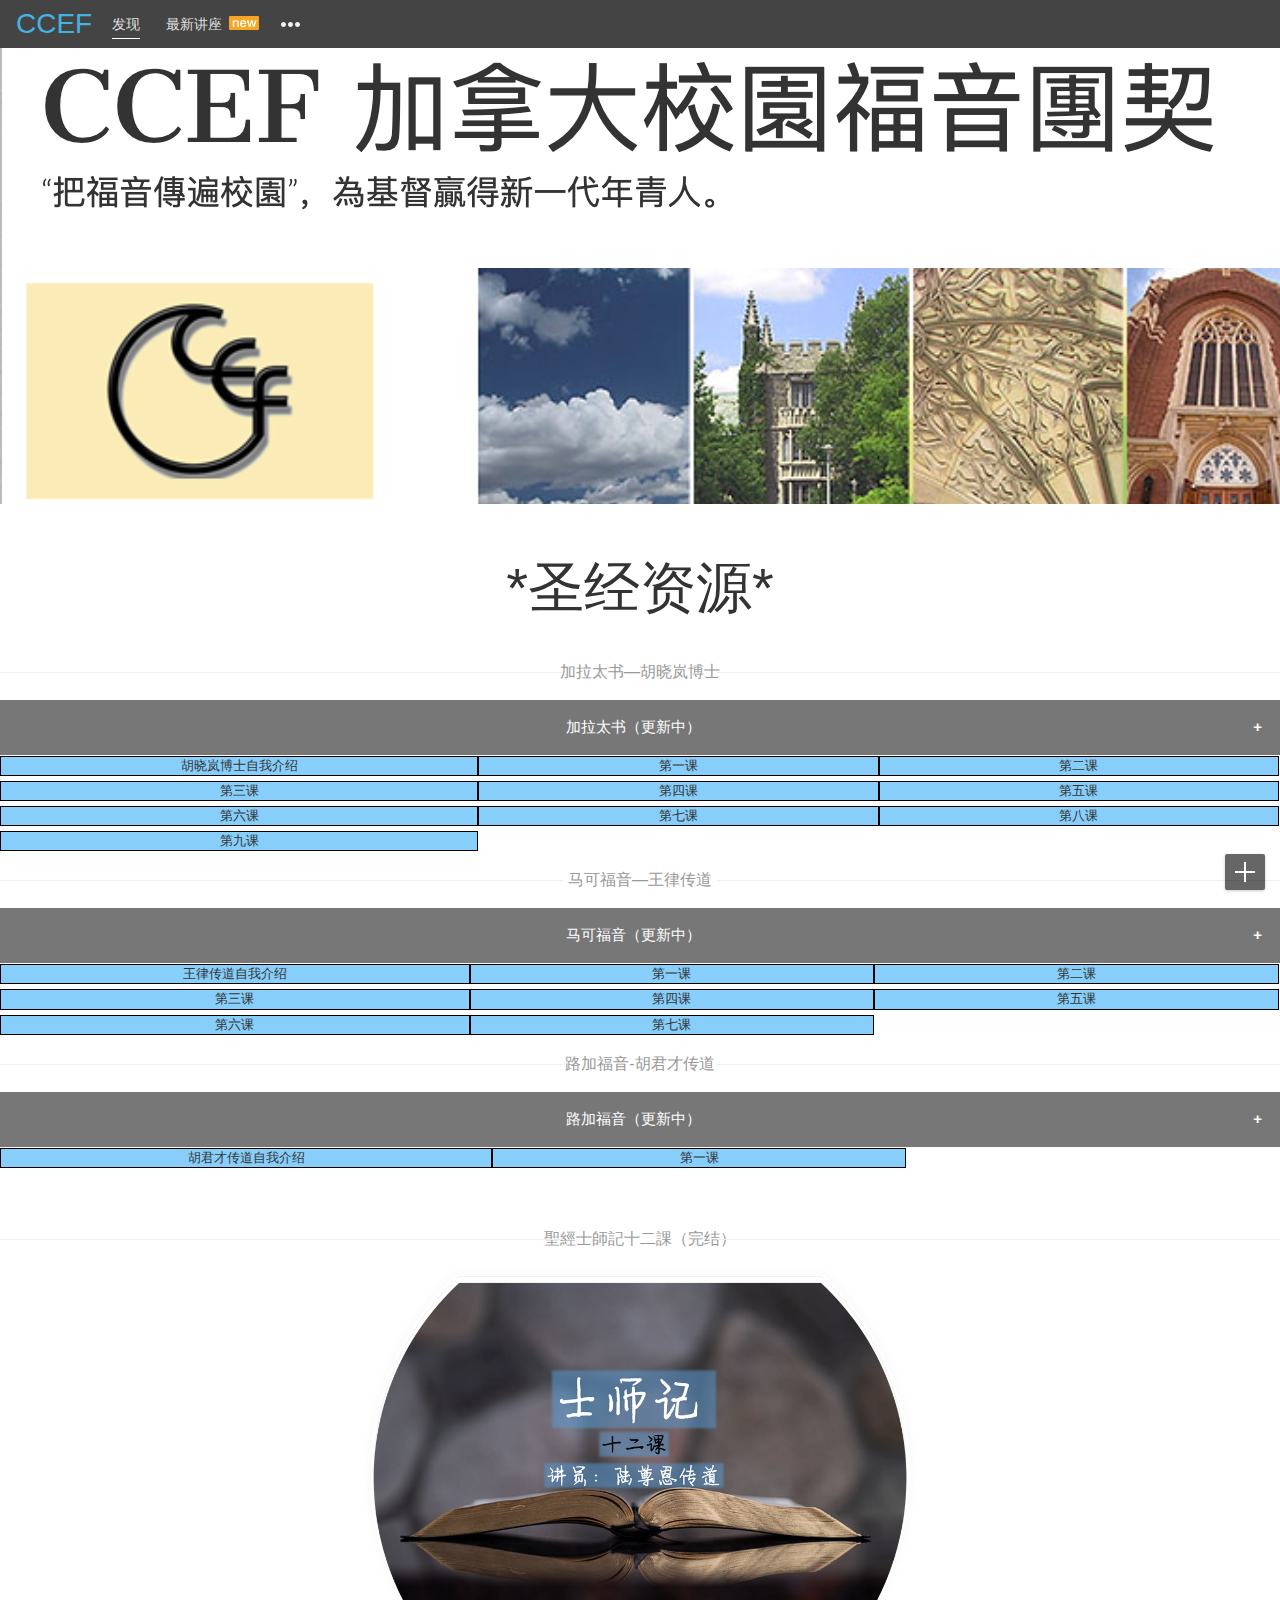
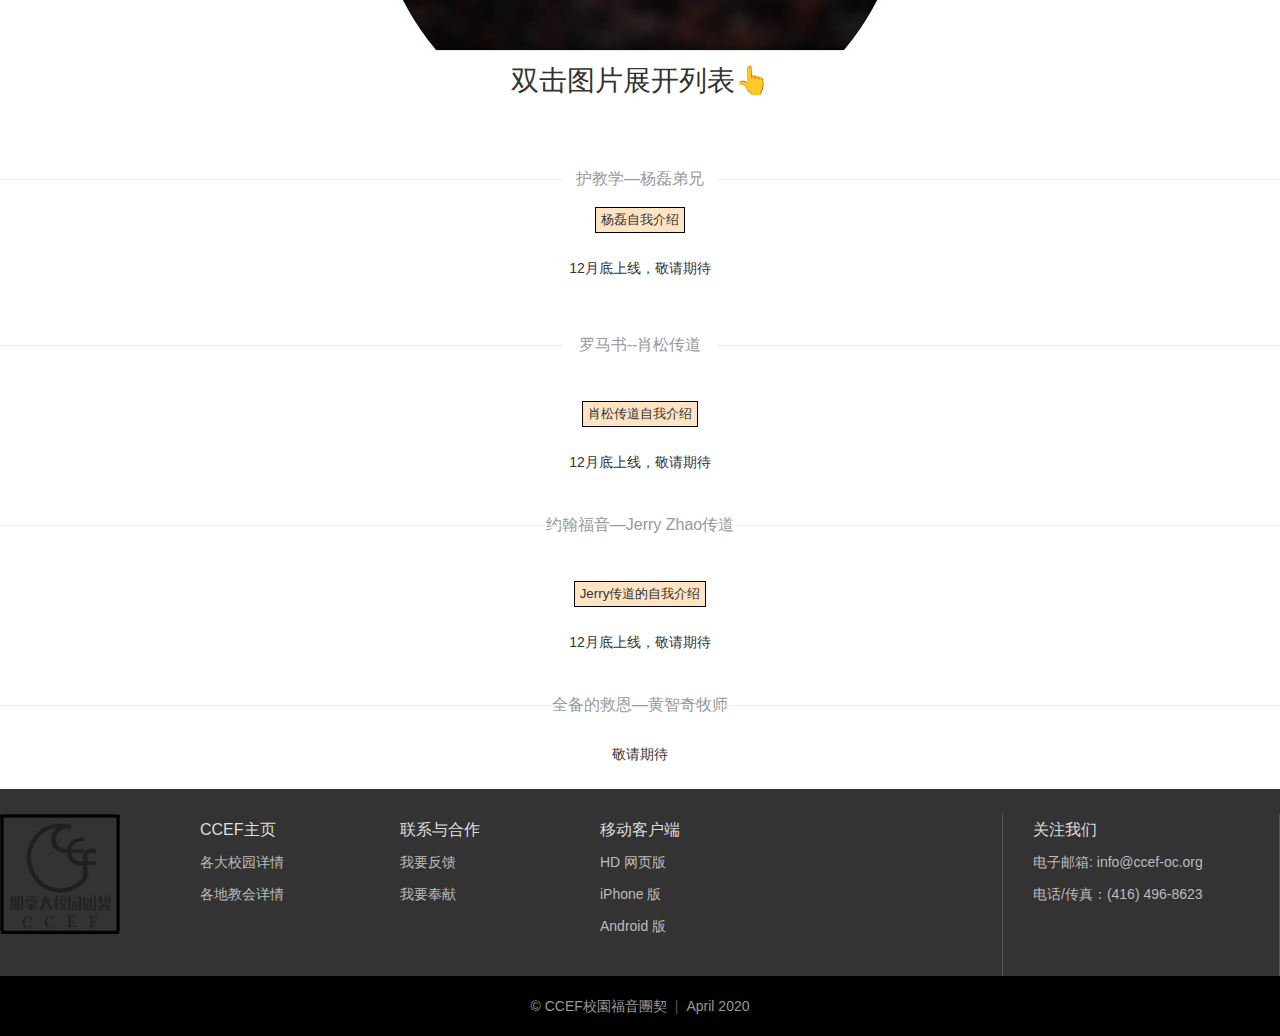
==== commit 27c9028e: "fix bugs" ====
--- a/sub-pages/bible-resource.html
+++ b/sub-pages/bible-resource.html
@@ -21,7 +21,7 @@
         <div class="header-logo"><a href="../index.html">CCEF</a></div>
         <nav class="header-nav">
           <a href="#" class="item item-cur">发现</a>
-          <a href="#" class="item new-icon">营会活动<i></i></a>
+          <a href="./training.html" class="item new-icon">最新讲座<i></i></a>
           <a href="#" class="nav-more"></a>
           <div class="nav-more__hover">
             <div class="wrapper">
--- a/css/index.css
+++ b/css/index.css
@@ -766,7 +766,7 @@
 }
 
 .but4 {
-  border: solid wheat 0.1px;
+  border: solid white 0.1px;
   padding: 1px 3px 1px 3px;
   background-color:white;
   font-family: 'Gill Sans', 'Gill Sans MT', Calibri, 'Trebuchet MS', sans-serif;
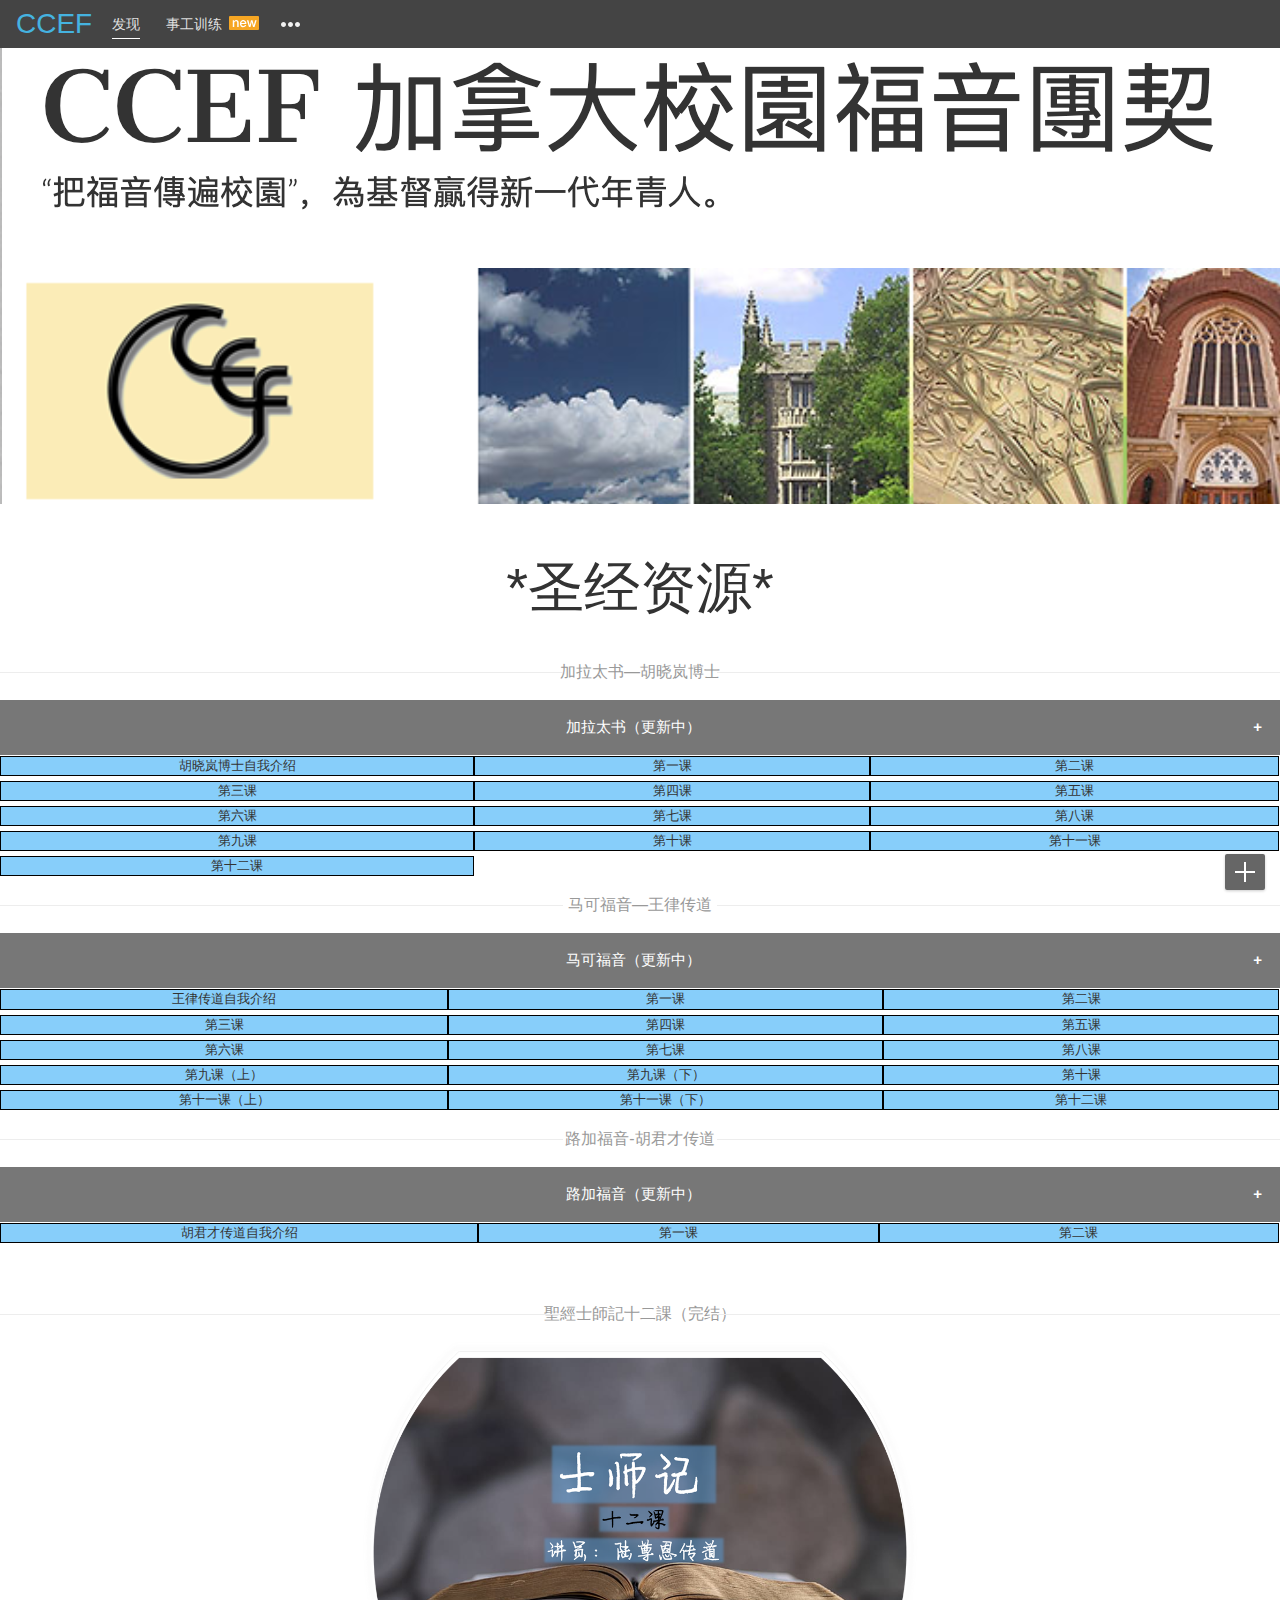
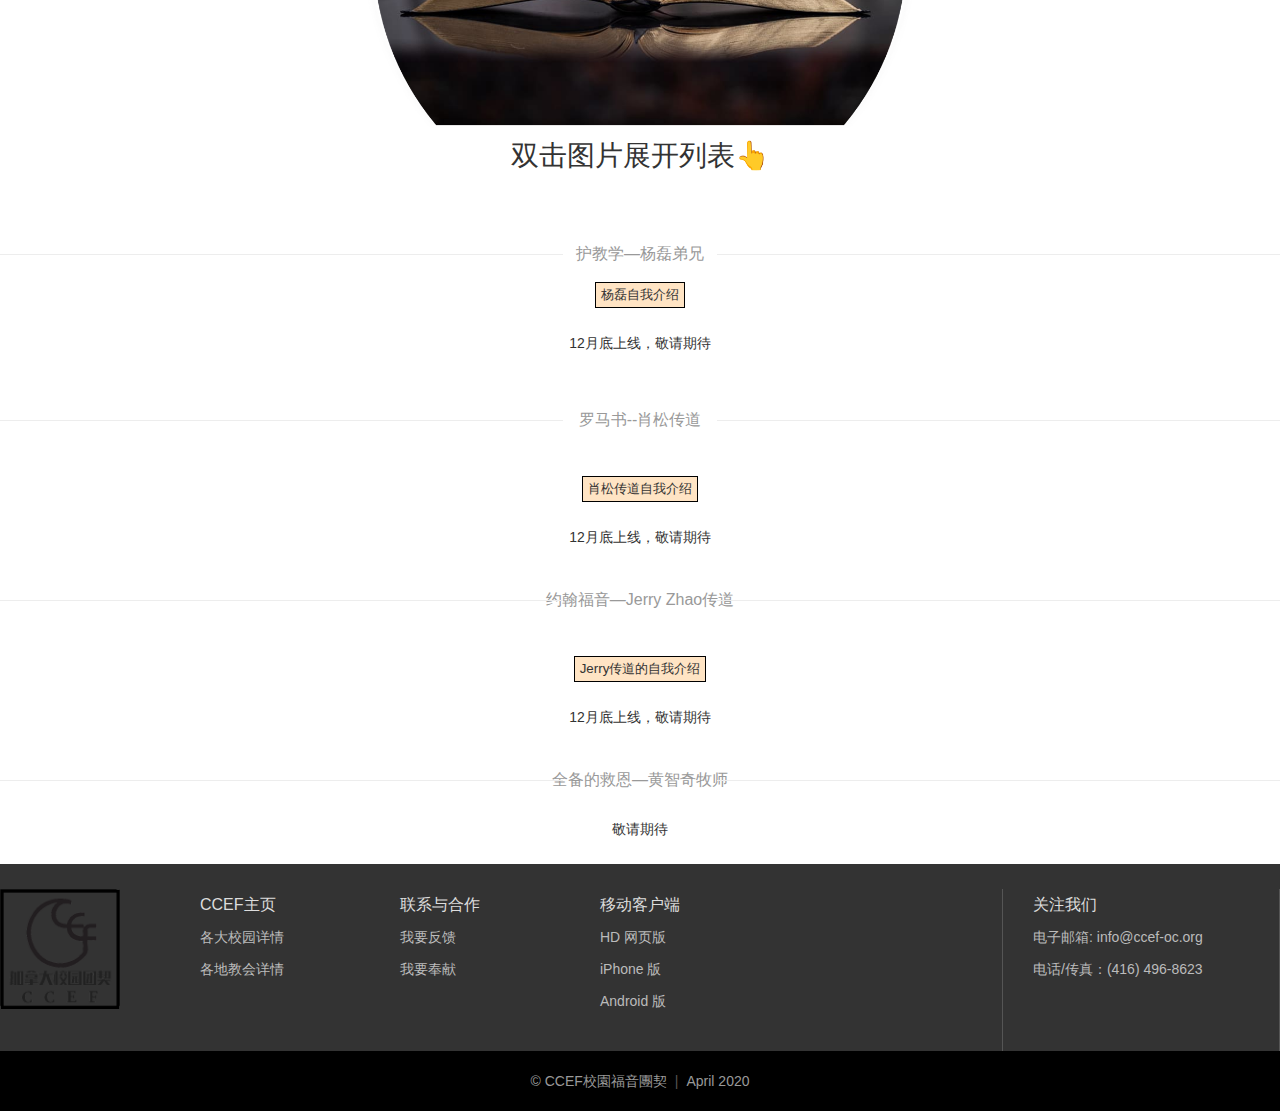
==== commit eaea71f8: "update home content and other pages" ====
--- a/sub-pages/bible-resource.html
+++ b/sub-pages/bible-resource.html
@@ -21,7 +21,7 @@
         <div class="header-logo"><a href="../index.html">CCEF</a></div>
         <nav class="header-nav">
           <a href="#" class="item item-cur">发现</a>
-          <a href="./training.html" class="item new-icon">最新讲座<i></i></a>
+          <a href="./training.html" class="item new-icon">事工训练<i></i></a>
           <a href="#" class="nav-more"></a>
           <div class="nav-more__hover">
             <div class="wrapper">
@@ -73,6 +73,9 @@
       <button class="but2"><a href="https://youtu.be/psgcBxHzG50" target="_blank">第七课</a></button>
       <button class="but2"><a href="https://youtu.be/0AEjZiJ16fw" target="_blank">第八课</a></button>
       <button class="but2"><a href="https://youtu.be/DX-2pdDcOpU" target="_blank">第九课</a></button>
+      <button class="but2"><a href="https://youtu.be/6fo8zTxic6w" target="_blank">第十课</a></button>
+      <button class="but2"><a href="https://youtu.be/tisgikEhgCE" target="_blank">第十一课</a></button>
+      <button class="but2"><a href="https://youtu.be/DC39DhpVfi8" target="_blank">第十二课</a></button>
     </div>
   </div>
   <div class="recommend-line">
@@ -89,6 +92,13 @@
       <button class="but2"><a href="https://youtu.be/YIs0FYYnGvk" target="_blank">第五课</a></button>
       <button class="but2"><a href="https://youtu.be/QlmSsLGn9to" target="_blank">第六课</a></button>
       <button class="but2"><a href="https://youtu.be/b6-RXIgUP2E" target="_blank">第七课</a></button>
+      <button class="but2"><a href="https://youtu.be/LVwyTq_UkWs" target="_blank">第八课</a></button>
+      <button class="but2"><a href="https://youtu.be/GaaaKZ5rf2w" target="_blank">第九课（上）</a></button>
+      <button class="but2"><a href="https://youtu.be/GaaaKZ5rf2w" target="_blank">第九课（下）</a></button>
+      <button class="but2"><a href="https://youtu.be/EDH9ujbYP8Q" target="_blank">第十课</a></button>
+      <button class="but2"><a href="https://youtu.be/y-XGicmpP08" target="_blank">第十一课（上）</a></button>
+      <button class="but2"><a href="https://youtu.be/s5gJpBUgLW0" target="_blank">第十一课（下）</a></button>
+      <button class="but2"><a href="https://youtu.be/LG7twYLINW4" target="_blank">第十二课</a></button>
     </div>
   </div>
 
@@ -100,6 +110,7 @@
     <div class="grid-item">
       <button class="but2"><a href="https://youtu.be/8P9tI5DGkpE" target="_blank">胡君才传道自我介绍</a></button>
       <button class="but2"><a href="https://youtu.be/EkzoiN7i5JQ" target="_blank">第一课</a></button>
+      <button class="but2"><a href="https://youtu.be/Gt9ZMcOThHA" target="_blank">第二课</a></button>
     </div>
   </div>
   <br>
--- a/css/index.css
+++ b/css/index.css
@@ -807,6 +807,7 @@
 #Home {background-color: brown;}
 #News {background-color: lightseagreen;}
 #Contact {background-color: lightskyblue;}
+#Lecture {background-color: #422057ff;}
 
 /* ========style the sub-page camp.html=========*/
 /* Style the buttons that are used to open and close the accordion panel */
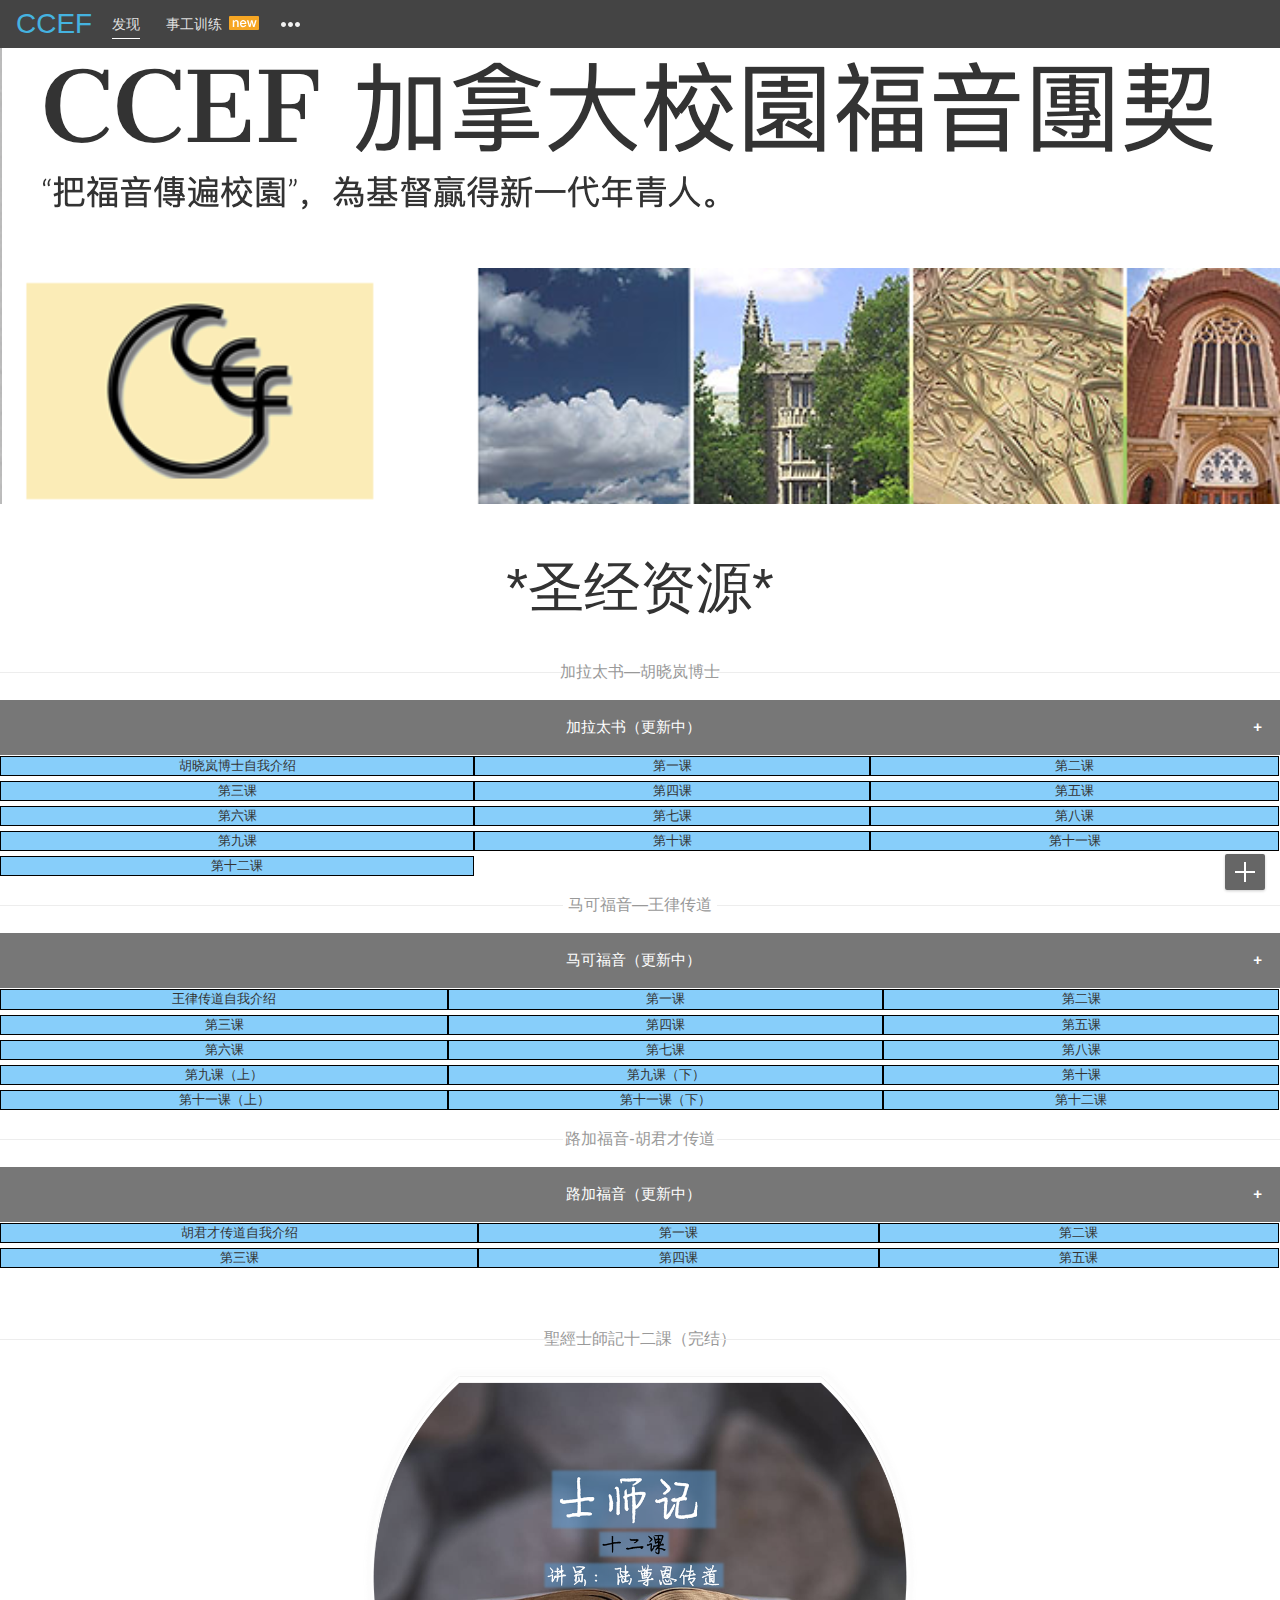
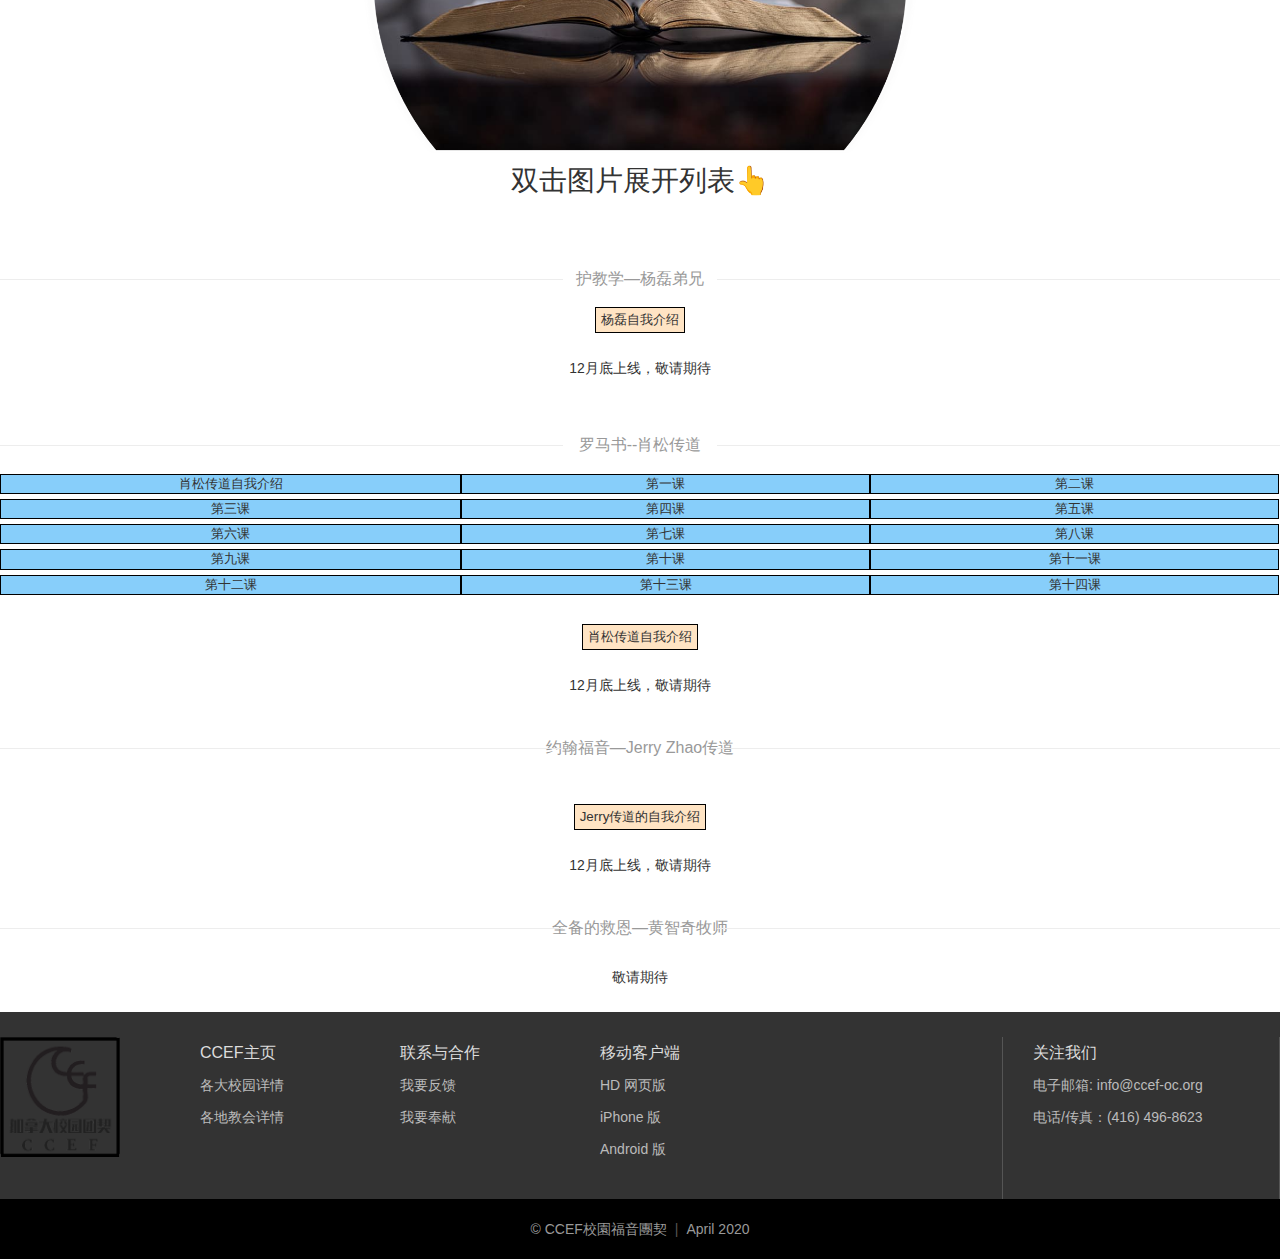
==== commit aa8c7f56: "Update bible resource link" ====
--- a/sub-pages/bible-resource.html
+++ b/sub-pages/bible-resource.html
@@ -64,18 +64,18 @@
   <div class="train-list">
     <div class="grid-item">
       <button class="but2"><a href="https://youtu.be/atGBXu17FL8" target="_blank">胡晓岚博士自我介绍</a></button>
-      <button class="but2"><a href="https://youtu.be/E8z7RuKIx6s" target="_blank">第一课</a></button>
-      <button class="but2"><a href="https://youtu.be/Z_9THh9QIVs" target="_blank">第二课</a></button>
-      <button class="but2"><a href="https://youtu.be/LEzOnq2eUJ0" target="_blank">第三课</a></button>
-      <button class="but2"><a href="https://youtu.be/u6le6v2qdIU" target="_blank">第四课</a></button>
-      <button class="but2"><a href="https://youtu.be/j8tXdKs9b1E" target="_blank">第五课</a></button>
-      <button class="but2"><a href="https://youtu.be/3SGZiDdSEuQ" target="_blank">第六课</a></button>
-      <button class="but2"><a href="https://youtu.be/psgcBxHzG50" target="_blank">第七课</a></button>
-      <button class="but2"><a href="https://youtu.be/0AEjZiJ16fw" target="_blank">第八课</a></button>
-      <button class="but2"><a href="https://youtu.be/DX-2pdDcOpU" target="_blank">第九课</a></button>
-      <button class="but2"><a href="https://youtu.be/6fo8zTxic6w" target="_blank">第十课</a></button>
-      <button class="but2"><a href="https://youtu.be/tisgikEhgCE" target="_blank">第十一课</a></button>
-      <button class="but2"><a href="https://youtu.be/DC39DhpVfi8" target="_blank">第十二课</a></button>
+      <button class="but2"><a href="https://youtu.be/dsFsQeHwtps" target="_blank">第一课</a></button>
+      <button class="but2"><a href="https://youtu.be/53jfus4HXmE" target="_blank">第二课</a></button>
+      <button class="but2"><a href="https://youtu.be/Wb5Vb_w7H3g" target="_blank">第三课</a></button>
+      <button class="but2"><a href="https://youtu.be/HMi0_PoyHxQ" target="_blank">第四课</a></button>
+      <button class="but2"><a href="https://youtu.be/q_GIx-trCN4" target="_blank">第五课</a></button>
+      <button class="but2"><a href="https://youtu.be/Hu7RlSXs5vw" target="_blank">第六课</a></button>
+      <button class="but2"><a href="https://youtu.be/2XvyRsC-fa0" target="_blank">第七课</a></button>
+      <button class="but2"><a href="https://youtu.be/e7Iy8i8ePYE" target="_blank">第八课</a></button>
+      <button class="but2"><a href="https://youtu.be/jxlyQ844z9k" target="_blank">第九课</a></button>
+      <button class="but2"><a href="https://youtu.be/uDuK3BFir4w" target="_blank">第十课</a></button>
+      <button class="but2"><a href="https://youtu.be/PU-aJSLIUAs" target="_blank">第十一课</a></button>
+      <button class="but2"><a href="https://youtu.be/JCIlAs-KADA" target="_blank">第十二课</a></button>
     </div>
   </div>
   <div class="recommend-line">
@@ -111,6 +111,9 @@
       <button class="but2"><a href="https://youtu.be/8P9tI5DGkpE" target="_blank">胡君才传道自我介绍</a></button>
       <button class="but2"><a href="https://youtu.be/EkzoiN7i5JQ" target="_blank">第一课</a></button>
       <button class="but2"><a href="https://youtu.be/Gt9ZMcOThHA" target="_blank">第二课</a></button>
+      <button class="but2"><a href="https://youtu.be/auul7N8x2WQ" target="_blank">第三课</a></button>
+      <button class="but2"><a href="https://youtu.be/ce-k_u1upwE" target="_blank">第四课</a></button>
+      <button class="but2"><a href="https://youtu.be/dwiaQlmMlb4" target="_blank">第五课</a></button>
     </div>
   </div>
   <br>
@@ -285,6 +288,25 @@
   <br>
   <div class="recommend-line">
     <span>罗马书--肖松传道</span>
+  </div>
+  <div class="train-list">
+    <div class="grid-item">
+      <button class="but2"><a href="https://youtu.be/tz2k5zRcy1s" target="_blank">肖松传道自我介绍</a></button>
+      <button class="but2"><a href="https://youtu.be/xcw8qCDx2tU" target="_blank">第一课</a></button>
+      <button class="but2"><a href="https://youtu.be/1A17DFdJJRk" target="_blank">第二课</a></button>
+      <button class="but2"><a href="https://youtu.be/cYE1U830A4w" target="_blank">第三课</a></button>
+      <button class="but2"><a href="https://youtu.be/F6QoGss5b_o" target="_blank">第四课</a></button>
+      <button class="but2"><a href="https://youtu.be/WADBmCAEdao" target="_blank">第五课</a></button>
+      <button class="but2"><a href="https://youtu.be/htkeZF2t28c" target="_blank">第六课</a></button>
+      <button class="but2"><a href="https://youtu.be/D8voT_pLaZU" target="_blank">第七课</a></button>
+      <button class="but2"><a href="https://youtu.be/B7IltR2qkkk" target="_blank">第八课</a></button>
+      <button class="but2"><a href="https://youtu.be/RtzyGoNNVJc" target="_blank">第九课</a></button>
+      <button class="but2"><a href="https://youtu.be/YIOFd98dw3c" target="_blank">第十课</a></button>
+      <button class="but2"><a href="https://youtu.be/V9jB4z_CnCU" target="_blank">第十一课</a></button>
+      <button class="but2"><a href="https://youtu.be/sxWVngE4wtE" target="_blank">第十二课</a></button>
+      <button class="but2"><a href="https://youtu.be/1JHYHrxlKq0" target="_blank">第十三课</a></button>
+      <button class="but2"><a href="https://youtu.be/XpX4pFUAWd0" target="_blank">第十四课</a></button>
+    </div>
   </div>
   <br>
   <br>
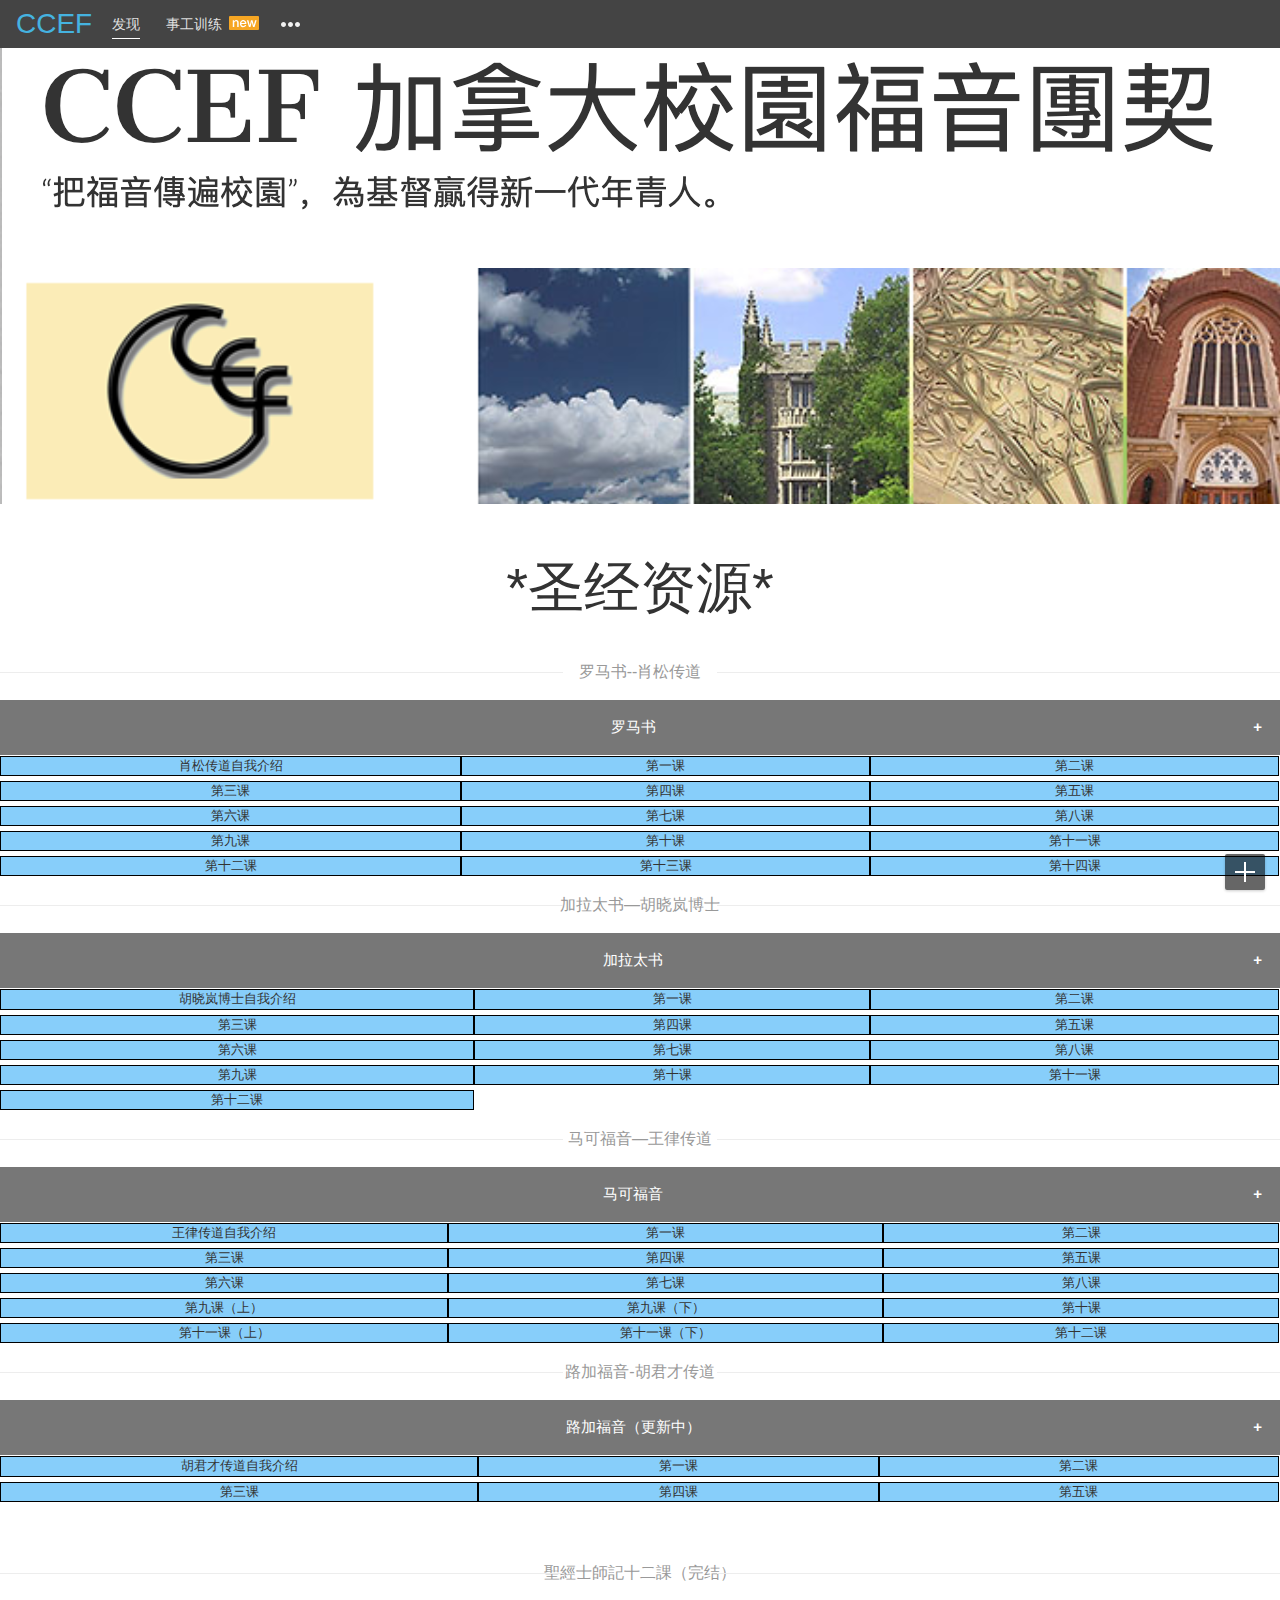
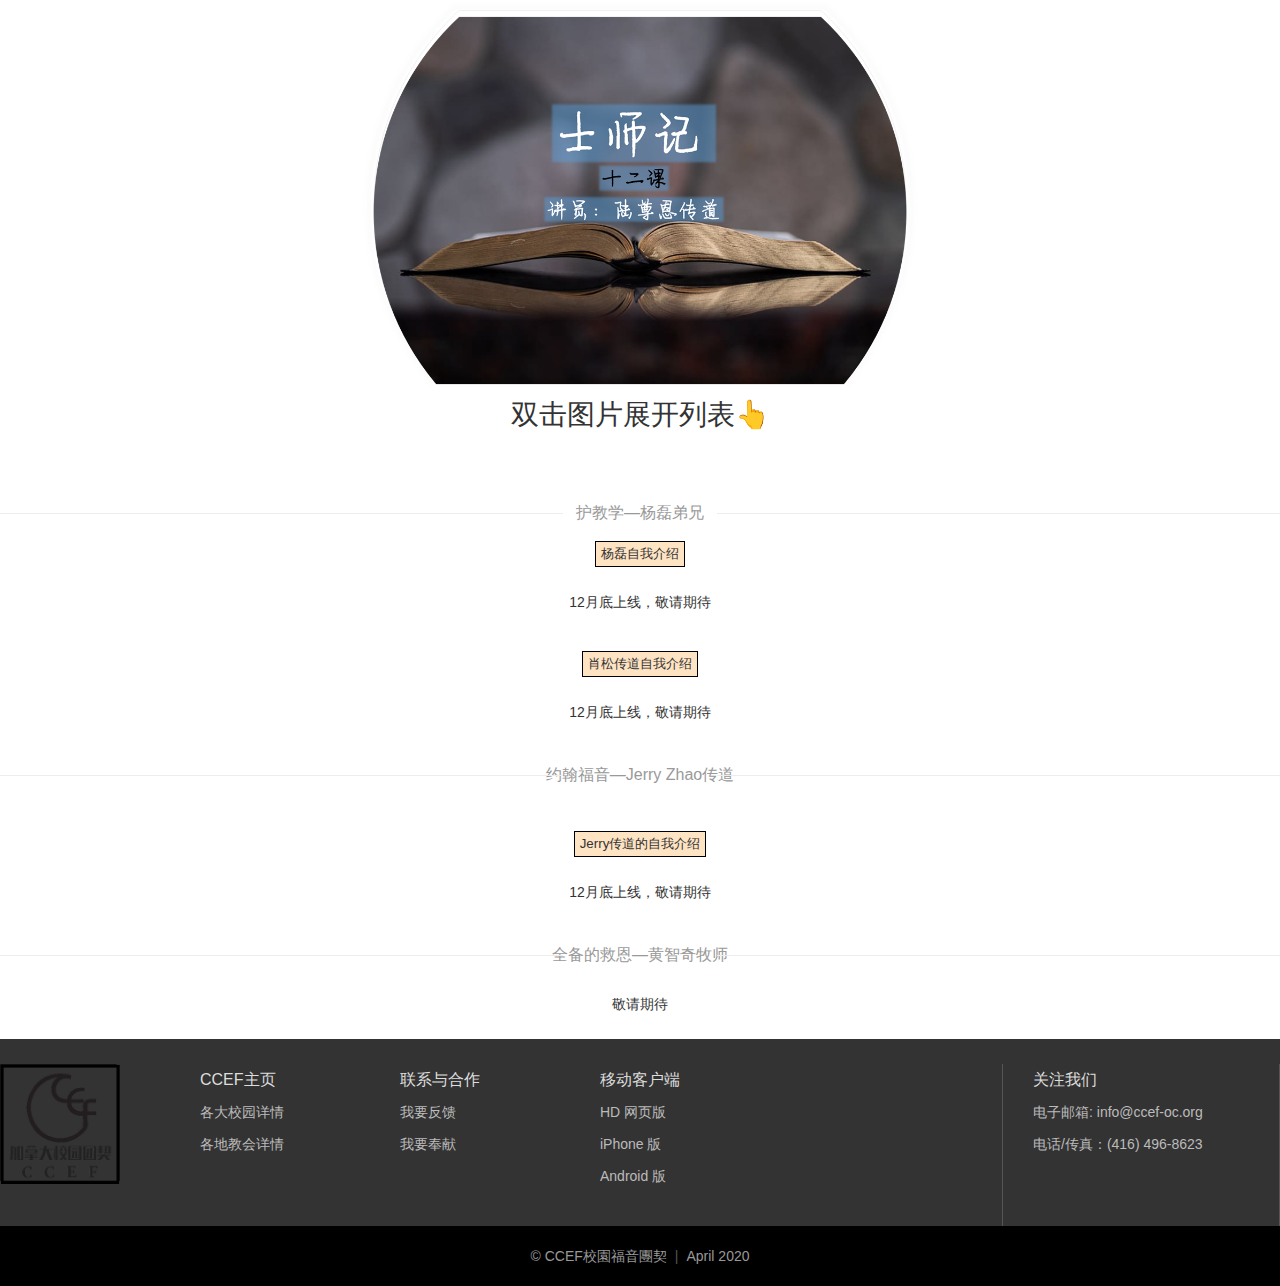
==== commit 41bcf502: "update bible resource" ====
--- a/sub-pages/bible-resource.html
+++ b/sub-pages/bible-resource.html
@@ -58,9 +58,32 @@
   <br><br>
   <!-- 这里改视频源 -->
   <div class="recommend-line">
+    <span>罗马书--肖松传道</span>
+  </div>
+  <button class="collapsible" id="collapsible">罗马书</button>
+  <div class="train-list">
+    <div class="grid-item">
+      <button class="but2"><a href="https://youtu.be/tz2k5zRcy1s" target="_blank">肖松传道自我介绍</a></button>
+      <button class="but2"><a href="https://youtu.be/xcw8qCDx2tU" target="_blank">第一课</a></button>
+      <button class="but2"><a href="https://youtu.be/1A17DFdJJRk" target="_blank">第二课</a></button>
+      <button class="but2"><a href="https://youtu.be/cYE1U830A4w" target="_blank">第三课</a></button>
+      <button class="but2"><a href="https://youtu.be/F6QoGss5b_o" target="_blank">第四课</a></button>
+      <button class="but2"><a href="https://youtu.be/WADBmCAEdao" target="_blank">第五课</a></button>
+      <button class="but2"><a href="https://youtu.be/htkeZF2t28c" target="_blank">第六课</a></button>
+      <button class="but2"><a href="https://youtu.be/D8voT_pLaZU" target="_blank">第七课</a></button>
+      <button class="but2"><a href="https://youtu.be/B7IltR2qkkk" target="_blank">第八课</a></button>
+      <button class="but2"><a href="https://youtu.be/RtzyGoNNVJc" target="_blank">第九课</a></button>
+      <button class="but2"><a href="https://youtu.be/YIOFd98dw3c" target="_blank">第十课</a></button>
+      <button class="but2"><a href="https://youtu.be/V9jB4z_CnCU" target="_blank">第十一课</a></button>
+      <button class="but2"><a href="https://youtu.be/sxWVngE4wtE" target="_blank">第十二课</a></button>
+      <button class="but2"><a href="https://youtu.be/1JHYHrxlKq0" target="_blank">第十三课</a></button>
+      <button class="but2"><a href="https://youtu.be/XpX4pFUAWd0" target="_blank">第十四课</a></button>
+    </div>
+  </div>
+  <div class="recommend-line">
     <span id="c1">加拉太书—胡晓岚博士</span>
   </div>
-  <button class="collapsible" id="collapsible">加拉太书（更新中）</button>
+  <button class="collapsible" id="collapsible">加拉太书</button>
   <div class="train-list">
     <div class="grid-item">
       <button class="but2"><a href="https://youtu.be/atGBXu17FL8" target="_blank">胡晓岚博士自我介绍</a></button>
@@ -81,7 +104,7 @@
   <div class="recommend-line">
     <span>马可福音—王律传道</span>
   </div>
-  <button class="collapsible" id="collapsible">马可福音（更新中）</button>
+  <button class="collapsible" id="collapsible">马可福音</button>
   <div class="train-list">
     <div class="grid-item">
       <button class="but2"><a href="https://youtu.be/736XCExW5fE" target="_blank">王律传道自我介绍</a></button>
@@ -286,30 +309,6 @@
   <br>
   <br>
   <br>
-  <div class="recommend-line">
-    <span>罗马书--肖松传道</span>
-  </div>
-  <div class="train-list">
-    <div class="grid-item">
-      <button class="but2"><a href="https://youtu.be/tz2k5zRcy1s" target="_blank">肖松传道自我介绍</a></button>
-      <button class="but2"><a href="https://youtu.be/xcw8qCDx2tU" target="_blank">第一课</a></button>
-      <button class="but2"><a href="https://youtu.be/1A17DFdJJRk" target="_blank">第二课</a></button>
-      <button class="but2"><a href="https://youtu.be/cYE1U830A4w" target="_blank">第三课</a></button>
-      <button class="but2"><a href="https://youtu.be/F6QoGss5b_o" target="_blank">第四课</a></button>
-      <button class="but2"><a href="https://youtu.be/WADBmCAEdao" target="_blank">第五课</a></button>
-      <button class="but2"><a href="https://youtu.be/htkeZF2t28c" target="_blank">第六课</a></button>
-      <button class="but2"><a href="https://youtu.be/D8voT_pLaZU" target="_blank">第七课</a></button>
-      <button class="but2"><a href="https://youtu.be/B7IltR2qkkk" target="_blank">第八课</a></button>
-      <button class="but2"><a href="https://youtu.be/RtzyGoNNVJc" target="_blank">第九课</a></button>
-      <button class="but2"><a href="https://youtu.be/YIOFd98dw3c" target="_blank">第十课</a></button>
-      <button class="but2"><a href="https://youtu.be/V9jB4z_CnCU" target="_blank">第十一课</a></button>
-      <button class="but2"><a href="https://youtu.be/sxWVngE4wtE" target="_blank">第十二课</a></button>
-      <button class="but2"><a href="https://youtu.be/1JHYHrxlKq0" target="_blank">第十三课</a></button>
-      <button class="but2"><a href="https://youtu.be/XpX4pFUAWd0" target="_blank">第十四课</a></button>
-    </div>
-  </div>
-  <br>
-  <br>
   <div class="train-list">
     <div>
       <button class="but3" style="padding: 3px 5px 3px 5px;"><a href="https://youtu.be/tz2k5zRcy1s" target="_blank">肖松传道自我介绍</a></button>
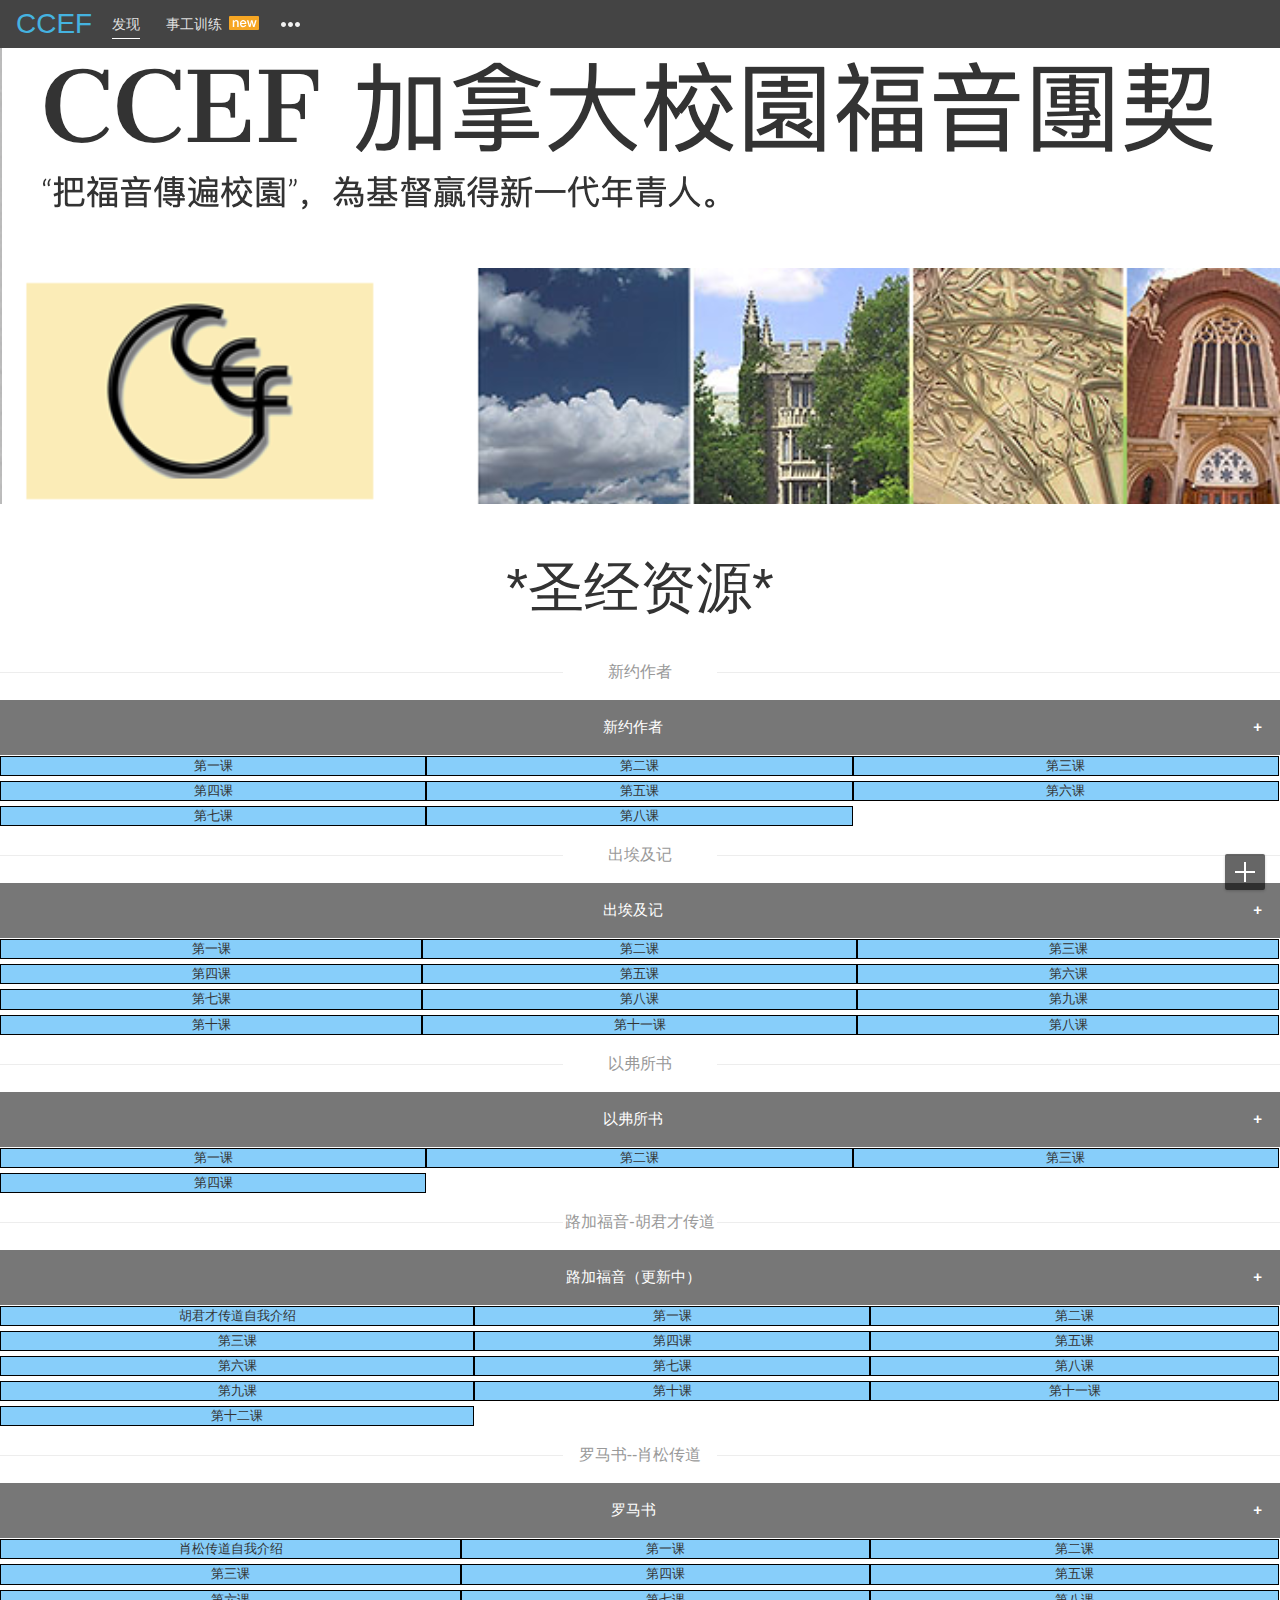
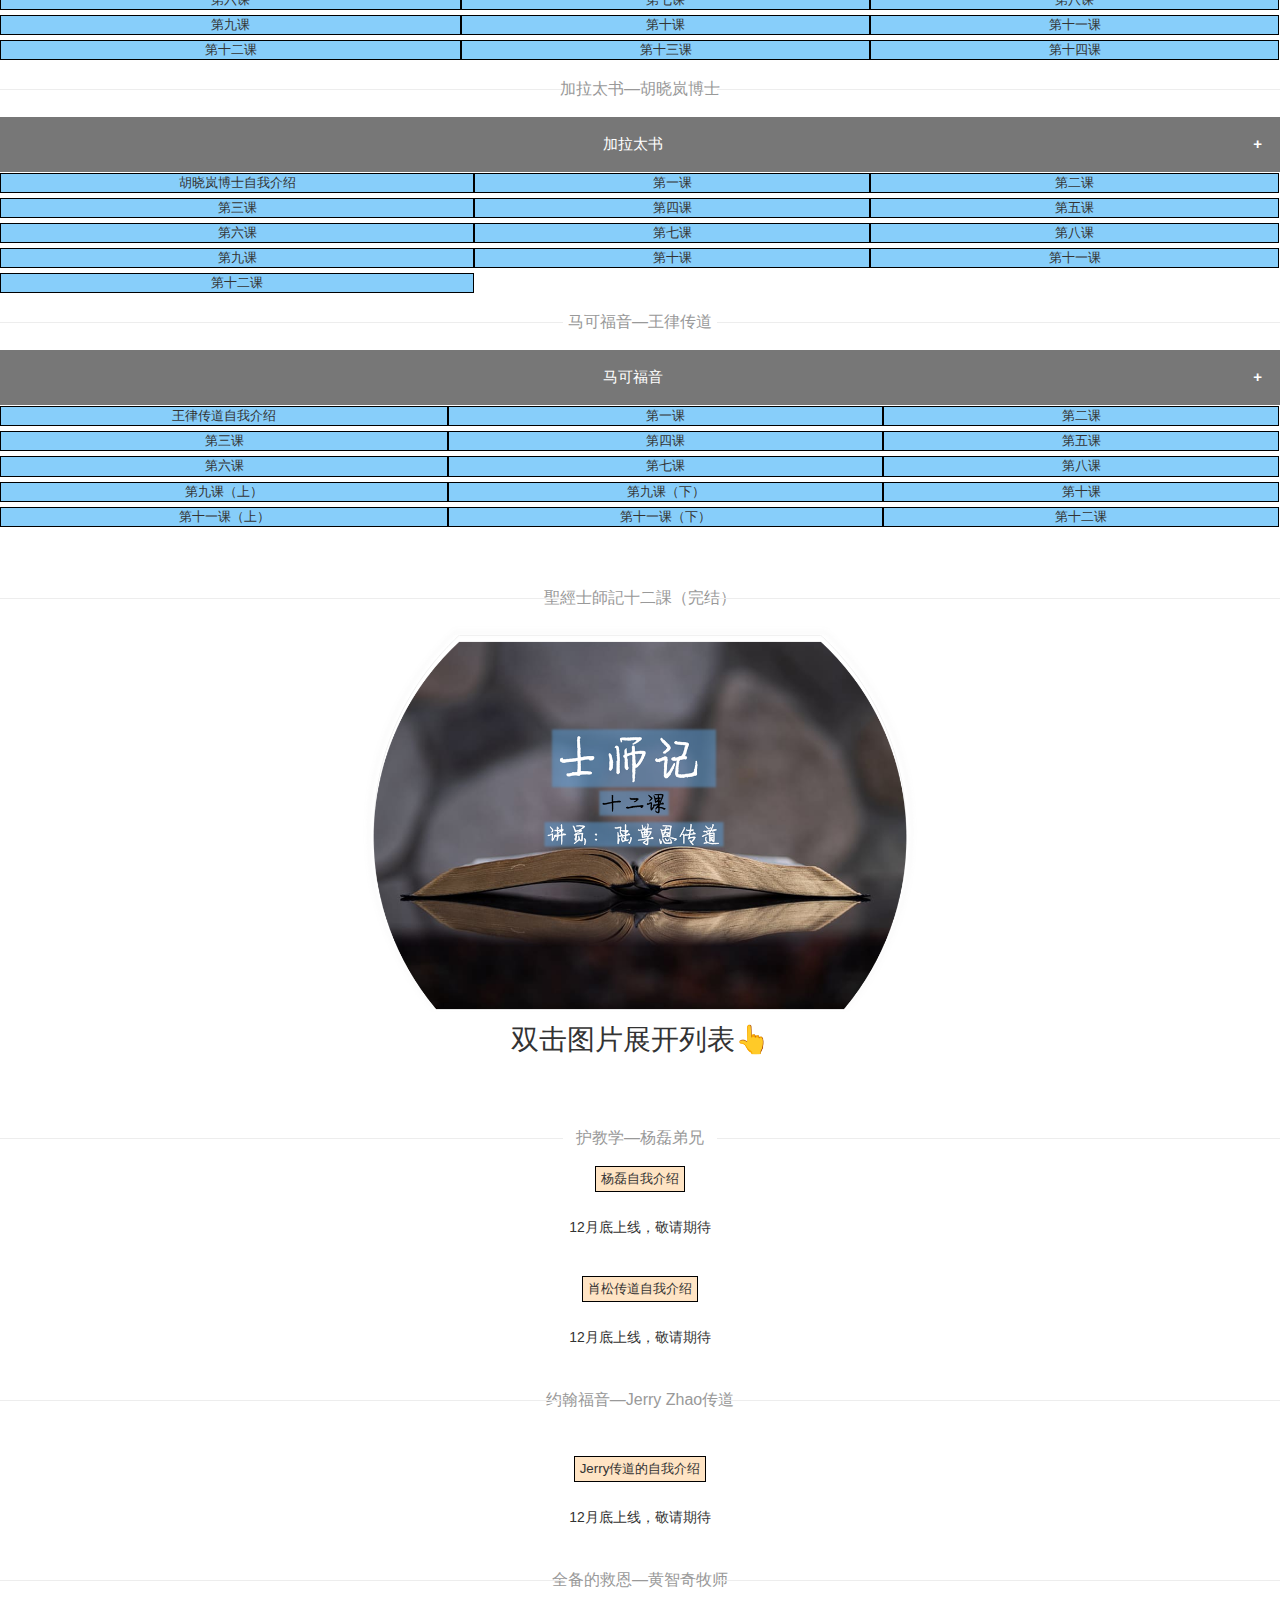
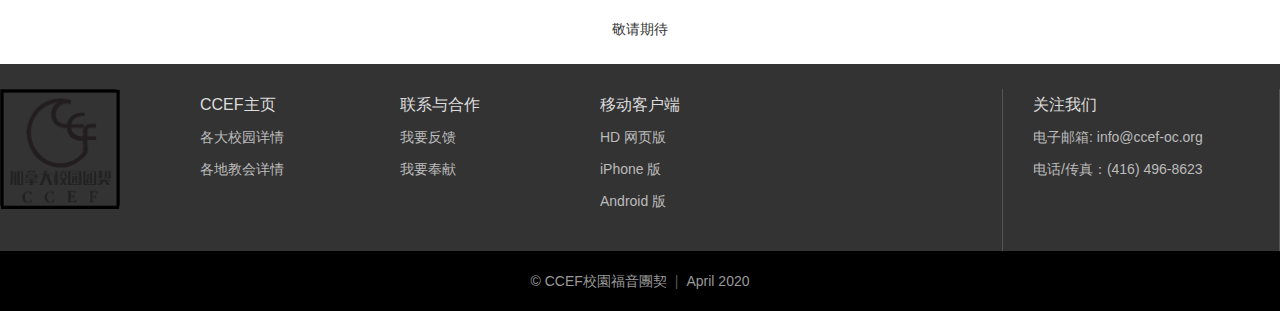
==== commit 9a443356: "Add new bible resource" ====
--- a/sub-pages/bible-resource.html
+++ b/sub-pages/bible-resource.html
@@ -58,6 +58,75 @@
   <br><br>
   <!-- 这里改视频源 -->
   <div class="recommend-line">
+    <span id="c1">新约作者</span>
+  </div>
+  <button class="collapsible" id="collapsible">新约作者</button>
+  <div class="train-list">
+    <div class="grid-item">
+      <button class="but2"><a href="https://youtu.be/snBCpxNsi0s" target="_blank">第一课</a></button>
+      <button class="but2"><a href="https://youtu.be/24IV51QtZoU" target="_blank">第二课</a></button>
+      <button class="but2"><a href="https://youtu.be/LfppVZZz4QA" target="_blank">第三课</a></button>
+      <button class="but2"><a href="https://youtu.be/sRFun9LOVe0" target="_blank">第四课</a></button>
+      <button class="but2"><a href="https://youtu.be/nOvEBtJO57o" target="_blank">第五课</a></button>
+      <button class="but2"><a href="https://youtu.be/el7pSV4D3OQ" target="_blank">第六课</a></button>
+      <button class="but2"><a href="https://youtu.be/4sEm7kl5a4U" target="_blank">第七课</a></button>
+      <button class="but2"><a href="https://youtu.be/G6dI-svqu-g" target="_blank">第八课</a></button>
+    </div>
+  </div>
+  <div class="recommend-line">
+    <span id="c1">出埃及记</span>
+  </div>
+  <button class="collapsible" id="collapsible">出埃及记</button>
+  <div class="train-list">
+    <div class="grid-item">
+      <button class="but2"><a href="https://youtu.be/w2uagBJ0UB4" target="_blank">第一课</a></button>
+      <button class="but2"><a href="https://youtu.be/235xhFfATQA" target="_blank">第二课</a></button>
+      <button class="but2"><a href="https://youtu.be/vEFG6is3xic" target="_blank">第三课</a></button>
+      <button class="but2"><a href="https://youtu.be/9rvtdYzYYkM" target="_blank">第四课</a></button>
+      <button class="but2"><a href="https://youtu.be/aLU9msy4XpY" target="_blank">第五课</a></button>
+      <button class="but2"><a href="https://youtu.be/NVYula-Oc-E" target="_blank">第六课</a></button>
+      <button class="but2"><a href="https://youtu.be/JK8HhlHaric" target="_blank">第七课</a></button>
+      <button class="but2"><a href="https://youtu.be/85rq3j3z9go" target="_blank">第八课</a></button>
+      <button class="but2"><a href="https://youtu.be/5J1HZph61Fs" target="_blank">第九课</a></button>
+      <button class="but2"><a href="https://youtu.be/AYQOLNA3CMY" target="_blank">第十课</a></button>
+      <button class="but2"><a href="https://youtu.be/gVgMinj5jao" target="_blank">第十一课</a></button>
+      <button class="but2"><a href="https://youtu.be/d7ltEuqBjt4" target="_blank">第八课</a></button>
+    </div>
+  </div>
+  <div class="recommend-line">
+    <span id="c1">以弗所书 </span>
+  </div>
+  <button class="collapsible" id="collapsible">以弗所书</button>
+  <div class="train-list">
+    <div class="grid-item">
+      <button class="but2"><a href="https://youtu.be/oNcJWgqc93A" target="_blank">第一课</a></button>
+      <button class="but2"><a href="https://youtu.be/oNcJWgqc93A" target="_blank">第二课</a></button>
+      <button class="but2"><a href="https://youtu.be/pvNu5ZDFnaA" target="_blank">第三课</a></button>
+      <button class="but2"><a href="https://youtu.be/nGobYUKOQxw" target="_blank">第四课</a></button>
+    </div>
+  </div>
+  <div class="recommend-line">
+    <span>路加福音-胡君才传道</span>
+  </div>
+  <button class="collapsible" id="collapsible">路加福音（更新中）</button>
+  <div class="train-list">
+    <div class="grid-item">
+      <button class="but2"><a href="https://youtu.be/8P9tI5DGkpE" target="_blank">胡君才传道自我介绍</a></button>
+      <button class="but2"><a href="https://youtu.be/EkzoiN7i5JQ" target="_blank">第一课</a></button>
+      <button class="but2"><a href="https://youtu.be/Gt9ZMcOThHA" target="_blank">第二课</a></button>
+      <button class="but2"><a href="https://youtu.be/auul7N8x2WQ" target="_blank">第三课</a></button>
+      <button class="but2"><a href="https://youtu.be/ce-k_u1upwE" target="_blank">第四课</a></button>
+      <button class="but2"><a href="https://youtu.be/dwiaQlmMlb4" target="_blank">第五课</a></button>
+      <button class="but2"><a href="https://youtu.be/WR5mrfzEmqM" target="_blank">第六课</a></button>
+      <button class="but2"><a href="https://youtu.be/eW7iUkcbclA" target="_blank">第七课</a></button>
+      <button class="but2"><a href="https://youtu.be/9BleXzbh_2Y" target="_blank">第八课</a></button>
+      <button class="but2"><a href="https://youtu.be/CEyjbxvjW9I" target="_blank">第九课</a></button>
+      <button class="but2"><a href="https://youtu.be/MXGbbJxaB_c" target="_blank">第十课</a></button>
+      <button class="but2"><a href="https://youtu.be/8OfdVww0Z5Y" target="_blank">第十一课</a></button>
+      <button class="but2"><a href="https://youtu.be/6hoFf0tNivc" target="_blank">第十二课</a></button>
+    </div>
+  </div>
+  <div class="recommend-line">
     <span>罗马书--肖松传道</span>
   </div>
   <button class="collapsible" id="collapsible">罗马书</button>
@@ -117,26 +186,11 @@
       <button class="but2"><a href="https://youtu.be/b6-RXIgUP2E" target="_blank">第七课</a></button>
       <button class="but2"><a href="https://youtu.be/LVwyTq_UkWs" target="_blank">第八课</a></button>
       <button class="but2"><a href="https://youtu.be/GaaaKZ5rf2w" target="_blank">第九课（上）</a></button>
-      <button class="but2"><a href="https://youtu.be/GaaaKZ5rf2w" target="_blank">第九课（下）</a></button>
+      <button class="but2"><a href="https://youtu.be/y-pR8TaJPQo" target="_blank">第九课（下）</a></button>
       <button class="but2"><a href="https://youtu.be/EDH9ujbYP8Q" target="_blank">第十课</a></button>
       <button class="but2"><a href="https://youtu.be/y-XGicmpP08" target="_blank">第十一课（上）</a></button>
       <button class="but2"><a href="https://youtu.be/s5gJpBUgLW0" target="_blank">第十一课（下）</a></button>
       <button class="but2"><a href="https://youtu.be/LG7twYLINW4" target="_blank">第十二课</a></button>
-    </div>
-  </div>
-
-  <div class="recommend-line">
-    <span>路加福音-胡君才传道</span>
-  </div>
-  <button class="collapsible" id="collapsible">路加福音（更新中）</button>
-  <div class="train-list">
-    <div class="grid-item">
-      <button class="but2"><a href="https://youtu.be/8P9tI5DGkpE" target="_blank">胡君才传道自我介绍</a></button>
-      <button class="but2"><a href="https://youtu.be/EkzoiN7i5JQ" target="_blank">第一课</a></button>
-      <button class="but2"><a href="https://youtu.be/Gt9ZMcOThHA" target="_blank">第二课</a></button>
-      <button class="but2"><a href="https://youtu.be/auul7N8x2WQ" target="_blank">第三课</a></button>
-      <button class="but2"><a href="https://youtu.be/ce-k_u1upwE" target="_blank">第四课</a></button>
-      <button class="but2"><a href="https://youtu.be/dwiaQlmMlb4" target="_blank">第五课</a></button>
     </div>
   </div>
   <br>
